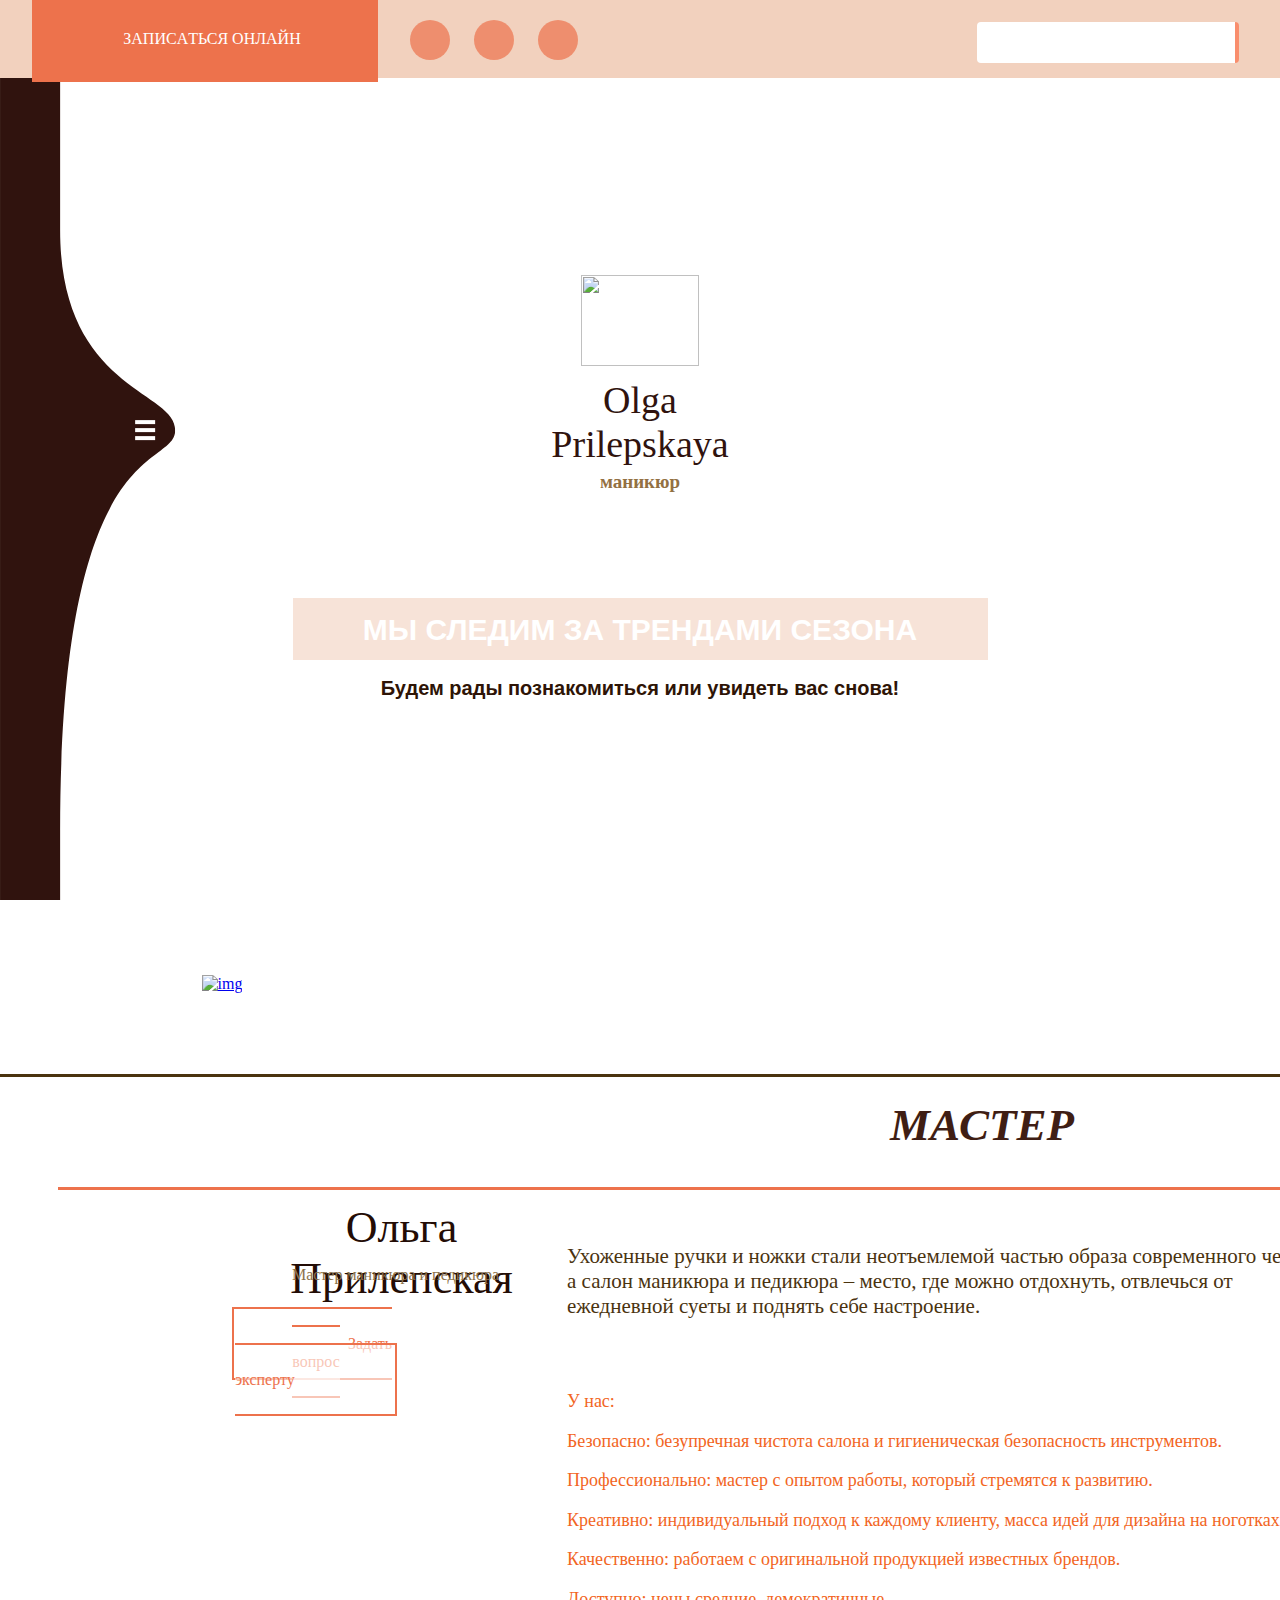
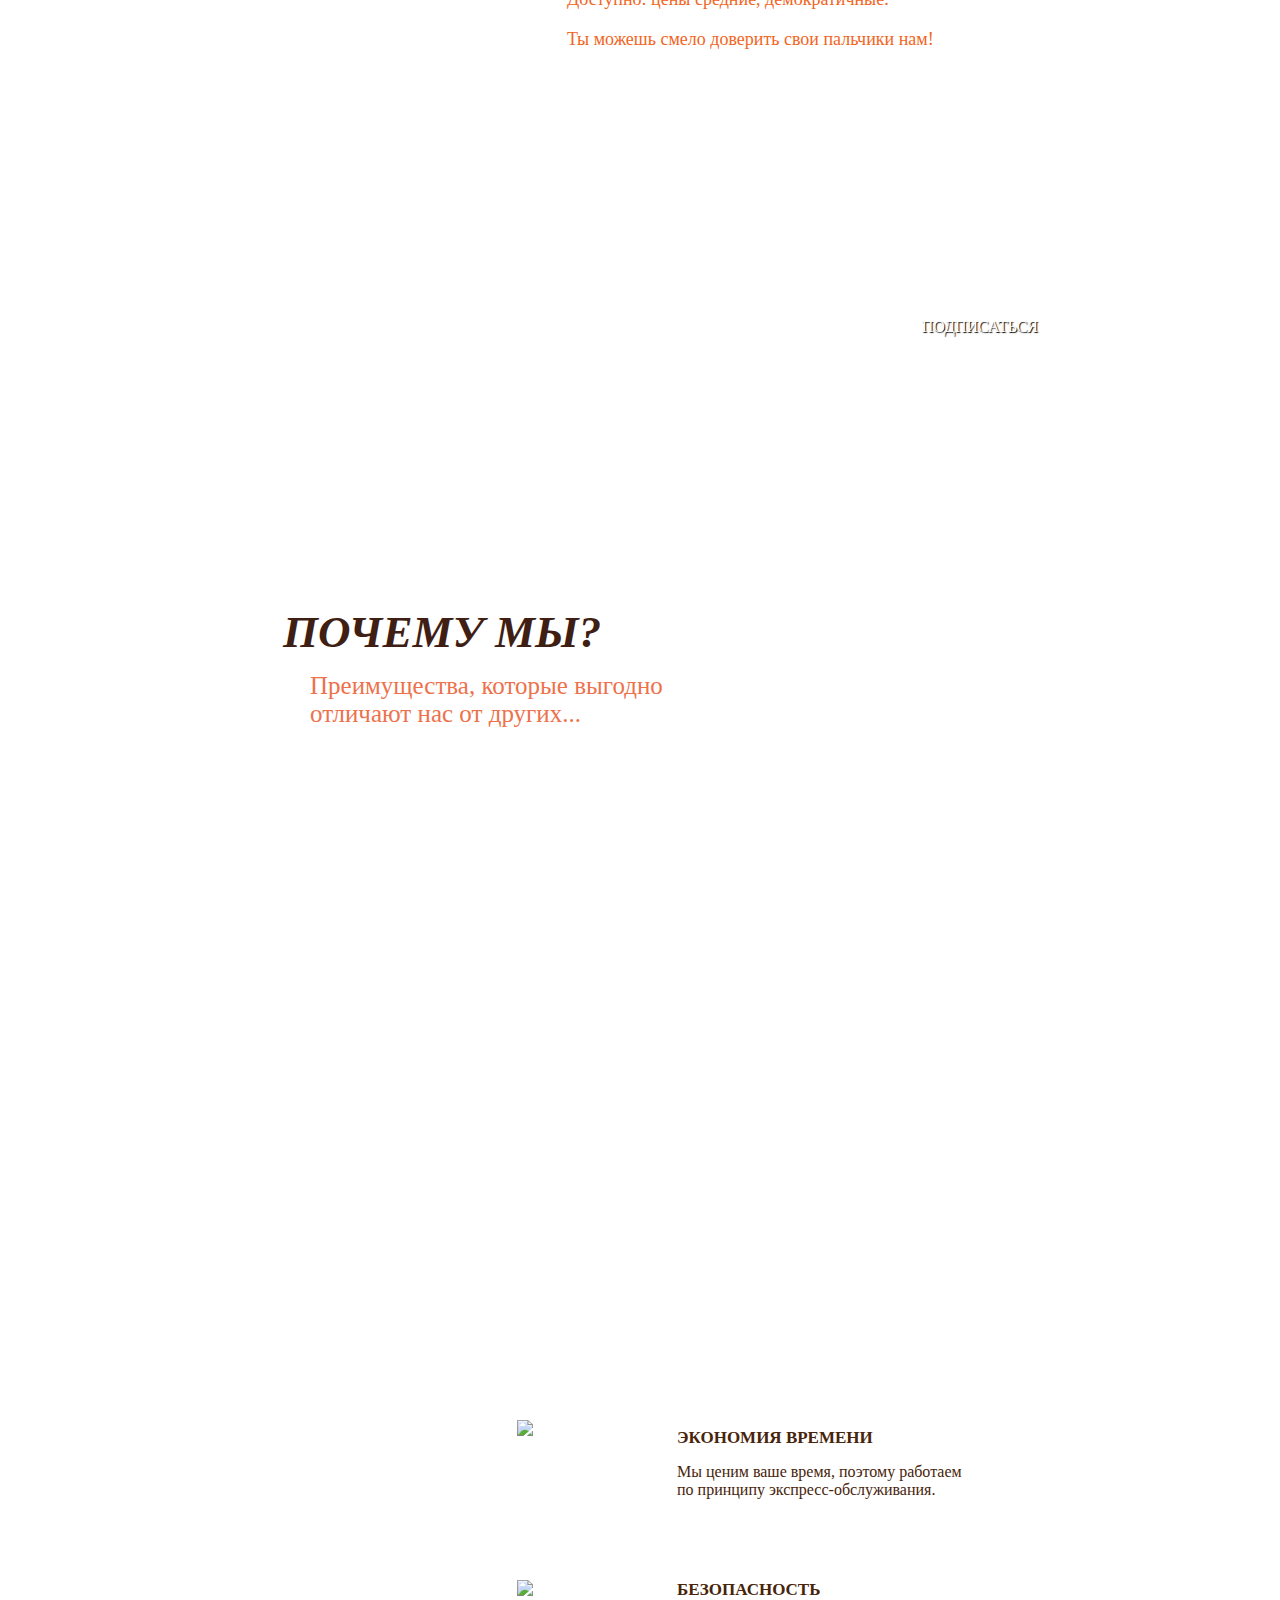
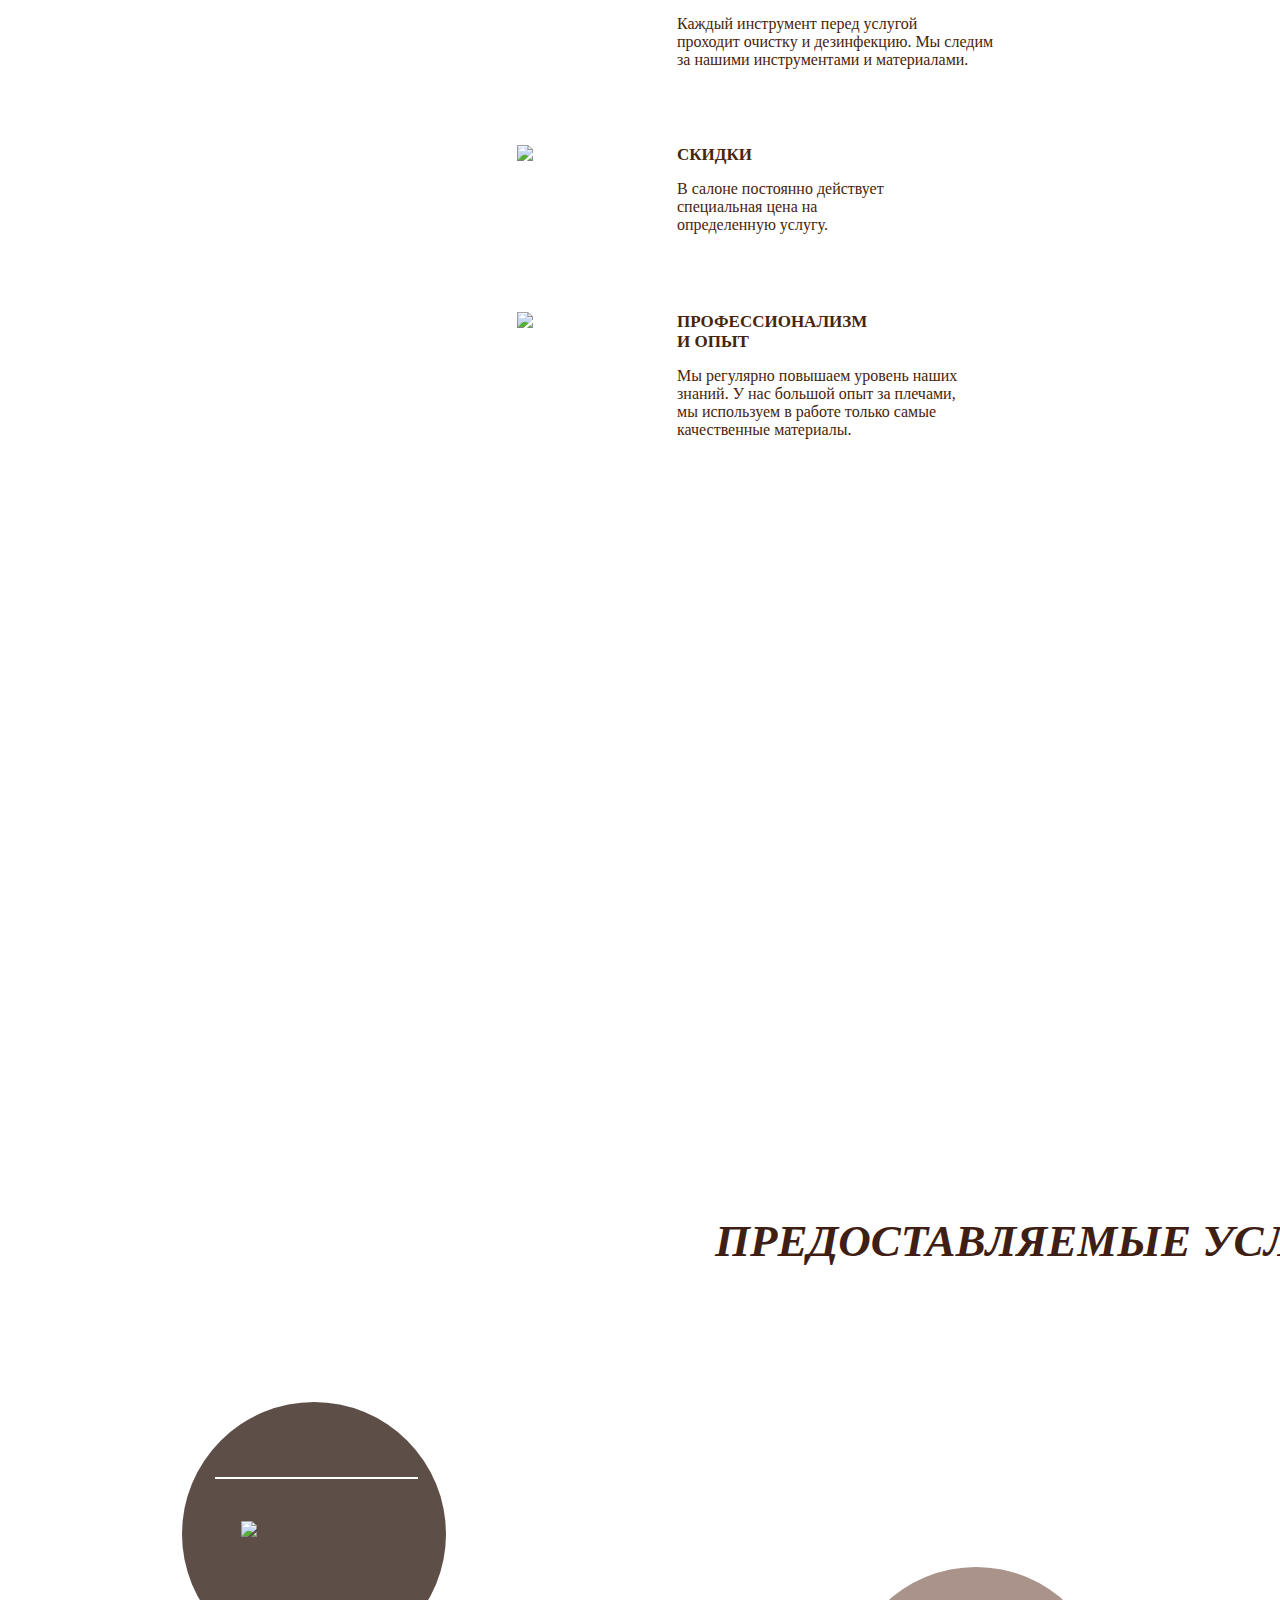
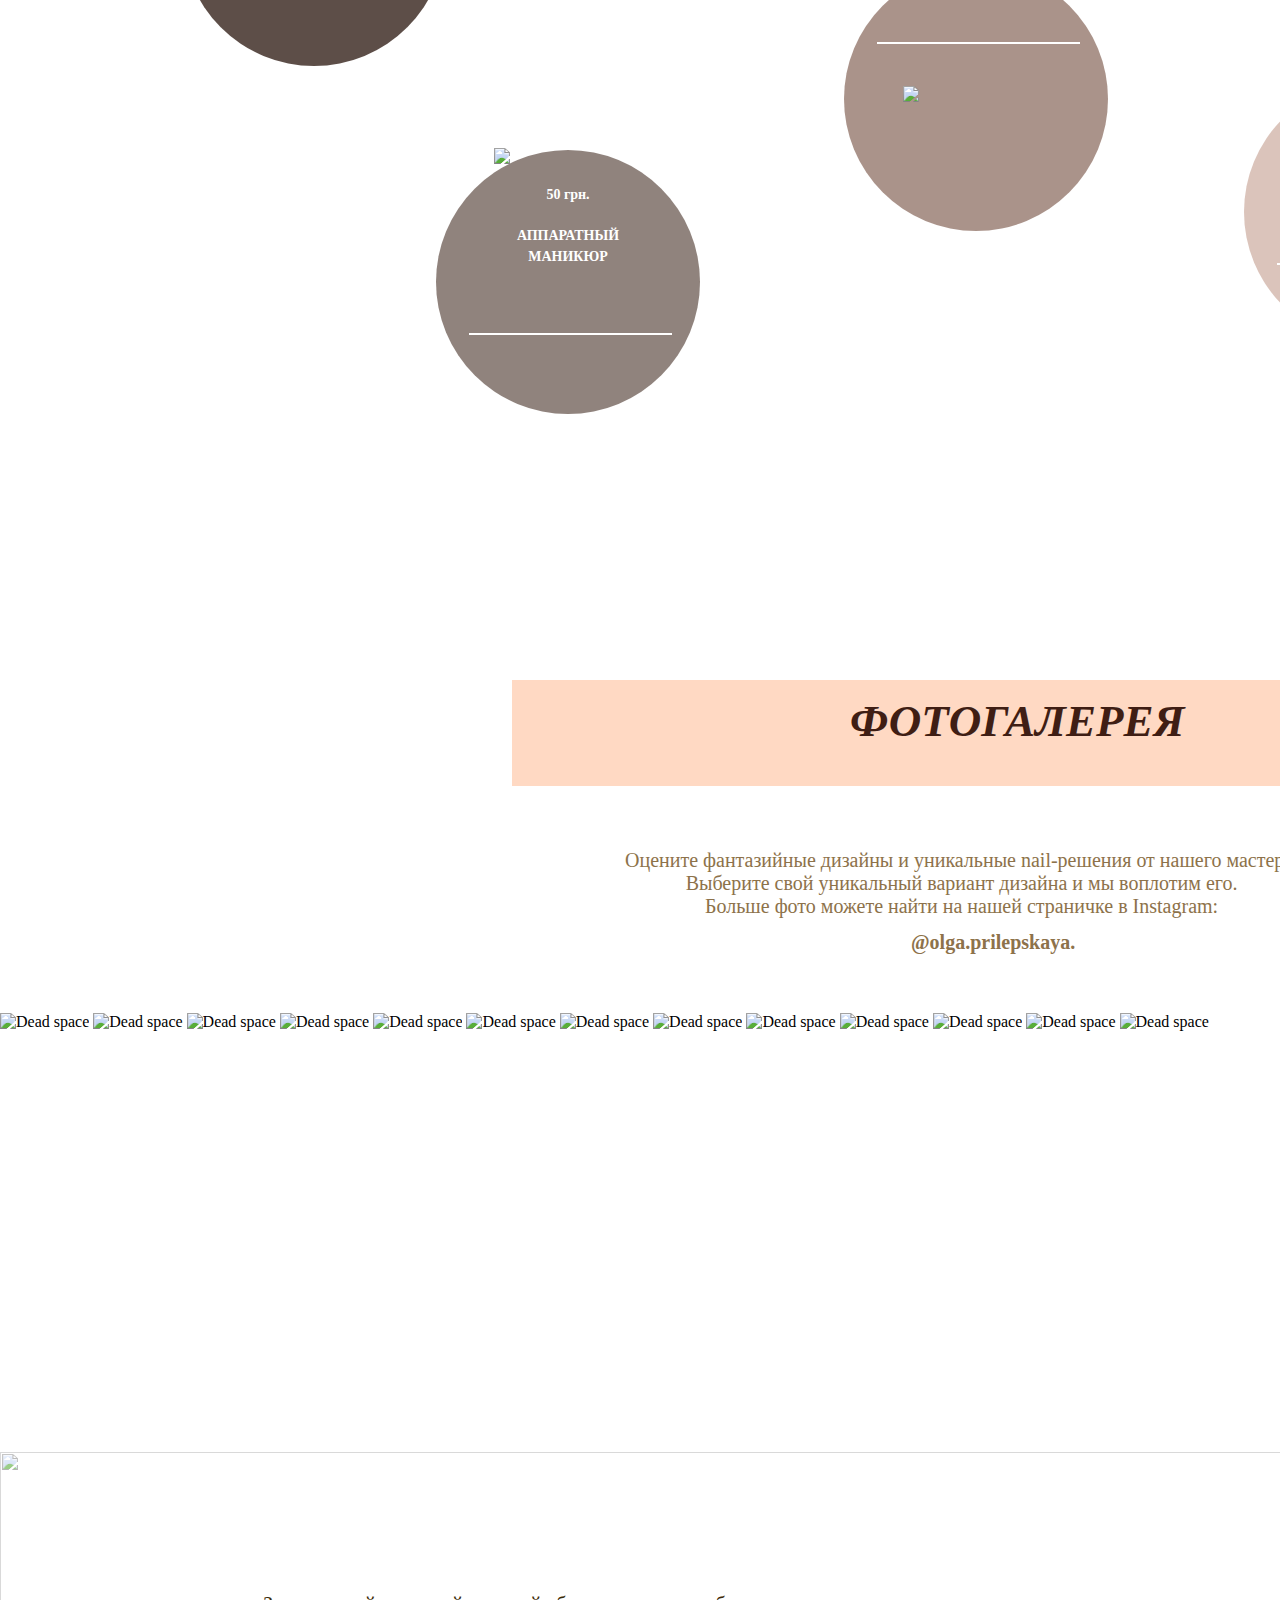
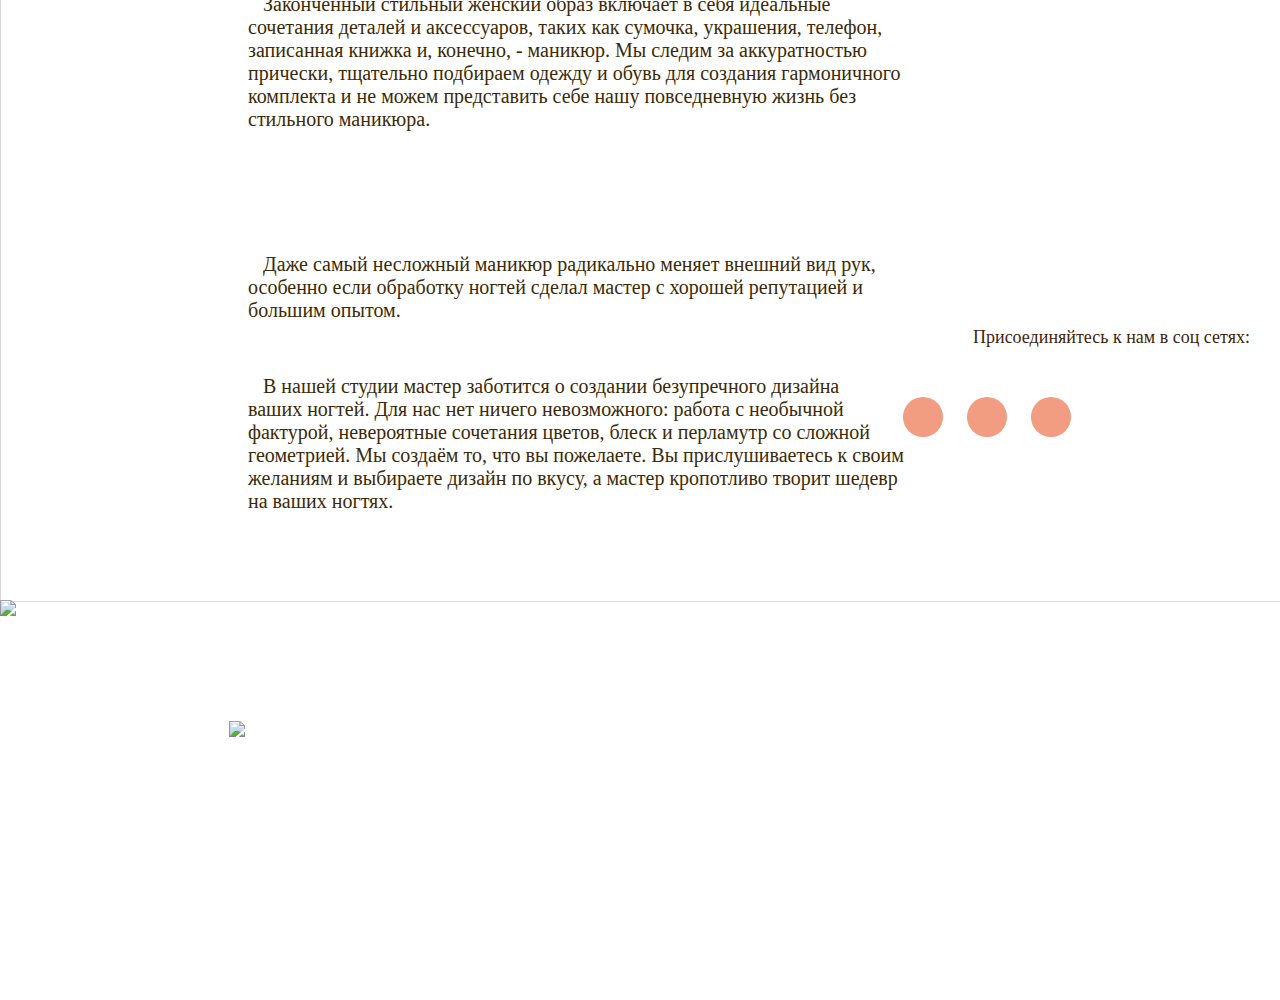
==== index.html @ 19c1c090 "public order form step1" ====
<!DOCTYPE html>
<html lang="en">
    <head>
        <meta charset="utf-8">
            <title>
                Document
            </title>
            <link href="css/bootstrap.css" rel="stylesheet" type="text/css">
                <!-- <link href="style.css" rel="stylesheet"> -->
                <link href="http://allfont.ru/allfont.css?fonts=lucida-sans-unicode" rel="stylesheet" type="text/css"/>
                <link href="css/normalize.css" rel="stylesheet">
                    <link href="css/style.css" rel="stylesheet">
                        <link href="css/font-awesome.min.css" rel="stylesheet">
                            <link href="css/ihover.css" rel="stylesheet">
                                <meta content="text/html; charset=utf-8" http-equiv="Content-Type"/>
                                <title>
                                    jQuery ïëàãèí ãîðèçîíòàëüíîé ïðîêðóòêè êîíòåíòà | pcvector.net
                                </title>
                                <link href="/favicon.ico" rel="shortcut icon"/>
                                <!-- the CSS for Smooth Div Scroll -->
                                <link href="css/smoothDivScroll.css" rel="Stylesheet" type="text/css"/>
                                <style type="text/css">
                                    #makeMeScrollable
		{
			width:100%;
			height:300px;
			position: relative;
			margin:0 auto;
			top:461px;
		}
		
		/* Replace the last selector for the type of element you have in
		   your scroller. If you have div's use #makeMeScrollable div.scrollableArea div,
		   if you have links use #makeMeScrollable div.scrollableArea a and so on. */
		#makeMeScrollable div.scrollableArea img
		{
			position: relative;
			float: left;
			margin: 0;
			padding: 0;
			/* If you don't want the images in the scroller to be selectable, try the following
			   block of code. It's just a nice feature that prevent the images from
			   accidentally becoming selected/inverted when the user interacts with the scroller. */
			-webkit-user-select: none;
			-khtml-user-select: none;
			-moz-user-select: none;
			-o-user-select: none;
			user-select: none;
		}
                                </style>
                                <style>
                                    .more ul {
		list-style:none;
		font-family: Arial,sans-serif;
		font-size: 13px;
		font-weight: bold;
		height: 30px;
		margin: 0 0 30px;
		padding: 20px 0 10px 20px;
		text-transform: uppercase;
		width: 90%;
	}
	.more ul li {
		float: left;
		margin: 5px 3px;
	}
	.more ul li.selected a, .more ul li.selected a:hover {
		background: none repeat scroll 0 0 #c2c2c2;
		border-radius: 5px 5px 5px 5px;
		color: #444;
		text-shadow: none;
	}
	.more ul li a {
		color: #bebebe;
		padding: 3px 6px;
		text-shadow: 1px 1px 1px #000;
		text-decoration:none;
	}
	.more ul li a:hover {
		color: #fff;
	}
                                </style>
                            </link>
                        </link>
                    </link>
                </link>
            </link>
        </meta>
    </head>
</html>
<body>
    <div id="menu">
        <div class="hamburger">
            <div class="line">
            </div>
            <div class="line">
            </div>
            <div class="line">
            </div>
        </div>
        <div class="menu-inner">
            <p>
                НАВИГАЦИЯ ПО САЙТУ
            </p>
            <ul>
                <li>
                    <i aria-hidden="true" class="fa fa-home" style="color:#ffffff">
                    </i>
                    <a href="index.html#verh">
                        ГЛАВНАЯ СТРАНИЦА
                    </a>
                </li>
                <li>
                    <i aria-hidden="true" class="fa fa-user-o" style="color:#ffffff">
                    </i>
                    <a href="index.html#master">
                        МАСТЕР
                    </a>
                </li>
                <li>
                    <i aria-hidden="true" class="fa fa-balance-scale" style="color:#ffffff">
                    </i>
                    <a href="index.html#why">
                        ПОЧЕМУ МЫ?
                    </a>
                </li>
                <li>
                    <i aria-hidden="true" class="fa fa-hand-paper-o" style="color:#ffffff">
                    </i>
                    <a href="index.html#yy">
                        ПРЕДОСТАВЛЯЕМЫЕ УСЛУГИ
                    </a>
                </li>
                <li>
                    <i aria-hidden="true" class="fa fa-cogs" style="color:#ffffff">
                    </i>
                    <a href="mater.html">
                        МАТЕРИАЛЫ И ОБОРУДОВАНИЕ
                    </a>
                </li>
                <li>
                    <i aria-hidden="true" class="fa fa-picture-o" style="color:#ffffff">
                    </i>
                    <a href="index.html#gl">
                        ФОТОГАЛЕРЕЯ
                    </a>
                </li>
                <li>
                    <i aria-hidden="true" class="fa fa-comments-o" style="color:#ffffff">
                    </i>
                    <a href="ot.html">
                        ОТЗЫВЫ
                    </a>
                </li>
                <li>
                    <i aria-hidden="true" class="fa fa-phone" style="color:#ffffff">
                    </i>
                    <a href="contact.html">
                        КОНТАКТЫ
                    </a>
                </li>
            </ul>
        </div>
        <svg id="blob" version="1.1" xmlns="http://www.w3.org/2000/svg" xmlns:xlink="http://www.w3.org/1999/xlink">
            <path d="M60,500H0V0h60c0,0,20,172,20,250S60,900,60,500z" id="blob-path">
            </path>
        </svg>
    </div>
    <section>
        <div class="container2">
            <div class="shapka">
                <a class="knopka" href="#">
                    <i aria-hidden="true" class="fa fa-clock-o">
                    </i>
                    ЗАПИСAТЬСЯ ОНЛАЙН
                </a>
                <div class="icons">
                    <a href="https://www.facebook.com/profile.php?id=100017482811766">
                        <i aria-hidden="true" class="fa fa-facebook">
                        </i>
                    </a>
                    <a href="https://www.instagram.com/olga.prilepskaya/">
                        <i aria-hidden="true" class="fa fa-instagram">
                        </i>
                    </a>
                    <a href="https://vk.com/voronaolga28">
                        <i aria-hidden="true" class="fa fa-vk">
                        </i>
                    </a>
                </div>
                <form>
                    <input class="poisk" name="" placeholder=". . ." type="text">
                        <input class="poisk2" name="" type="submit" value="">
                        </input>
                    </input>
                </form>
                <div class="zo">
                    <img alt="" class="closek" src="img/knopka_close.png">
                        <form id="create-order">
                            <h1>
                                Записаться онлайн
                            </h1>
                            <h3>
                                Желаемая дата*
                            </h3>
                            <div style=" position: absolute;top: 120px; right:549px;">
                                <input id="calendar" name="calendar" type="date" value="2012-06-01"/>
                            </div>
                            <h3 style="margin-top: 165px;">
                                Мастер:
                            </h3>
                            <div id="manicurists-select" style=" position: absolute;top: 190px; right:549px;">
                                <select aria-invalid="false" class="wpcf7-form-control wpcf7-select contact-menu" disabled="" id="id-contact-menu-361" name="menu-361">
                                    <option disabled="" selected="" value="">
                                        Выбор мастера
                                    </option>
                                </select>
                            </div>
                            <h3 style="margin-top: 235px;">
                                Желаемое время*
                            </h3>
                            <div style="position: absolute;top: 260px; right:549px;">
                                <span class="wpcf7-form-control-wrap menu-361">
                                    <select id="time-select" aria-invalid="false" class="wpcf7-form-control wpcf7-select contact-menu" disabled="" id="id-contact-menu-361" name="menu-361">
                                        <option disabled="" selected="" value="">
                                            Выбор времени
                                        </option>
                                    </select>
                                </span>
                            </div>
                            <div class="blocks4">
                                <div class="blocks1">
                                    <input id="user-name" name="user-name" placeholder="Ваше имя" type="text">
                                    </input>
                                    <input id="user-phone" name="user-phone" placeholder="Ваш номер телефона" type="text">
                                    </input>
                                </div>
                            </div>
                            <div class="blocks5">
                                <textarea name="comment" placeholder="Ваш комментарий" rows="3">
                                </textarea>
                            </div>
                            <input name="action" type="hidden" value="create-order"/>
                            <div class="kn4">
                                <button disabled class="btn" type="submit">
                                    Отправить
                                </button>
                            </div>
                        </form>
                    </img>
                </div>
            </div>
            <div class="fon" id="verh">
                <div class="logo">
                    <a>
                        <div class="logo_one">
                            <img height="91" src="img/logo_one.png" width="118">
                                <p>
                                    Оlga Prilepskaya
                                </p>
                                <h3>
                                    маникюр
                                </h3>
                            </img>
                        </div>
                    </a>
                    <div class="logo_block">
                        <p>
                            МЫ СЛЕДИМ ЗА ТРЕНДАМИ СЕЗОНА
                        </p>
                    </div>
                    <div class="logo_block2">
                        <p>
                            Будем рады познакомиться или увидеть вас снова!
                        </p>
                    </div>
                </div>
            </div>
        </div>
    </section>
    <section>
        <!-- ________________________________________________________________________ -->
        <div class="master" id="master">
            <!-- normal -->
            <div class="polosa1">
            </div>
            <a class="master2" href="">
                <p>
                    МАСТЕР
                </p>
            </a>
            <div class="polosa2">
            </div>
            <div class="block-container">
                <div class="block-circle">
                    <div class="ih-item circle effect1">
                        <a href="#">
                            <div class="spinner">
                            </div>
                            <div class="img">
                                <img alt="img" src="img/img.jpg">
                                </img>
                            </div>
                        </a>
                    </div>
                    <div class="olga">
                        <p>
                            Ольга Прилепская
                        </p>
                    </div>
                    <div class="olga2">
                        <p>
                            Мастер маникюра и педикюра
                        </p>
                    </div>
                    <div class="m">
                        <a class="button" href="#">
                            <i aria-hidden="true" class="fa fa-comments-o">
                            </i>
                            Задать вопрос эксперту
                        </a>
                    </div>
                    <div class="m2">
                        <img alt="" class="m22" src="img/knopka_close.png">
                            <form>
                                <h3>
                                    Задать вопрос эксперту
                                </h3>
                                <div class="blocks">
                                    <input placeholder="Ваше имя" type="text">
                                        <div class="blocks2">
                                            <input placeholder="Ваш e-mail" type="text">
                                            </input>
                                        </div>
                                    </input>
                                </div>
                                <div class="text13">
                                    <p>
                                        В этом поле вы можете описать вашу проблему,
                                        <br>
                                            а так же прикрепить фото, если имеется.
                                        </br>
                                    </p>
                                    <a href="#">
                                        <img src="img/fotof.png"/>
                                    </a>
                                </div>
                                <div class="blocks3">
                                    <textarea placeholder="Ваша проблема" rows="3">
                                    </textarea>
                                </div>
                                <div class="kn">
                                    <button class="btn" type="submit">
                                        Отправить
                                    </button>
                                </div>
                            </form>
                        </img>
                    </div>
                </div>
                <div class="block-text">
                    <div class="t1">
                        <p>
                            Ухоженные ручки и ножки стали неотъемлемой частью образа современного человека,
                            <br>
                                а салон маникюра и педикюра – место, где можно отдохнуть, отвлечься от
                                <br>
                                    ежедневной суеты и поднять себе настроение.
                                </br>
                            </br>
                        </p>
                    </div>
                    <div class="t2">
                        <p>
                            У нас:
                            <br>
                                Безопасно: безупречная чистота салона и гигиеническая безопасность инструментов.
                                <br>
                                    Профессионально: мастер с опытом работы, который стремятся к развитию.
                                    <br>
                                        Креативно: индивидуальный подход к каждому клиенту, масса идей для дизайна на ноготках.
                                        <br>
                                            Качественно: работаем с оригинальной продукцией известных брендов.
                                            <br>
                                                Доступно: цены средние, демократичные.
                                                <br>
                                                    Ты можешь смело доверить свои пальчики нам!
                                                </br>
                                            </br>
                                        </br>
                                    </br>
                                </br>
                            </br>
                        </p>
                    </div>
                </div>
            </div>
        </div>
        <!-- ________________________________________________________________________ -->
    </section>
</body>
<div class="obnova">
    <li>
        <p href="">
            ПОДПИШИТЕСЬ НА НАШИ НОВОСТИ
            <br>
                И ВЫГОДНЫЕ ПРЕДЛОЖЕНИЯ
            </br>
        </p>
    </li>
    <div class="o">
        <a class="button" href="#">
            ПОДПИСАТЬСЯ
        </a>
    </div>
    <div class="e-maile">
        <input name="test" placeholder="Введите ваш e-mail" required="" type="email">
        </input>
    </div>
</div>
<!-- ________________________________________________________________________ -->
<div class="why" id="why">
    <div class="why1">
        <li>
            <a href="">
                ПОЧЕМУ МЫ?
            </a>
        </li>
        <!-- <div class="pluse">
	            <h4>Мы ценим ваше время, поэтому<br> работаем по принципу <br>экспресс-обслуживания.</h4>
</div> -->
        <p href="">
            Преимущества, которые выгодно
            <br>
                отличают нас от других...
            </br>
        </p>
        <video autoplay="autoplay" height="480" loop="loop" muted="" preload="auto" src="video/m6 (online-video-cutter.com).mp4" width="490">
        </video>
    </div>
    <div class="why2">
        <div class="w1">
            <img src="img/icon1.png">
                <li>
                    ЭКОНОМИЯ ВРЕМЕНИ
                </li>
                <p>
                    Мы ценим ваше время, поэтому работаем
                    <br>
                        по принципу экспресс-обслуживания.
                    </br>
                </p>
            </img>
        </div>
        <div class="w2">
            <img src="img/icon2.png">
                <li>
                    БЕЗОПАСНОСТЬ
                </li>
                <p>
                    Каждый инструмент перед услугой
                    <br>
                        проходит очистку и дезинфекцию. Мы следим
                        <br>
                            за нашими инструментами и материалами.
                        </br>
                    </br>
                </p>
            </img>
        </div>
        <div class="w3">
            <img src="img/icon3.png">
                <li>
                    СКИДКИ
                </li>
                <p>
                    В салоне постоянно действует
                    <br>
                        специальная цена на
                        <br>
                            определенную услугу.
                        </br>
                    </br>
                </p>
            </img>
        </div>
        <div class="w4">
            <img src="img/icon4.png">
                <li>
                    ПРОФЕССИОНАЛИЗМ
                    <br>
                        И ОПЫТ
                    </br>
                </li>
                <p>
                    Мы регулярно повышаем уровень наших
                    <br>
                        знаний. У нас большой опыт за плечами,
                        <br>
                            мы используем в работе только самые
                            <br>
                                качественные материалы.
                            </br>
                        </br>
                    </br>
                </p>
            </img>
        </div>
    </div>
</div>
<div class="reclama">
    <video autoplay="" height="480" loop="" muted="" src="video/Bezymyanny-3.mp4" width="1920">
    </video>
</div>
<div class="yslygi" id="yy">
    <div class="text-info">
        <li>
            <a href="">
                ПРЕДОСТАВЛЯЕМЫЕ УСЛУГИ
            </a>
        </li>
        <style>
            li {
    list-style-type: none; /* Убираем маркеры */
   }
        </style>
        <p>
            В общем, спектр оказываемых нами услуг очень велик, начиная от простой
            <br>
                услуги – маникюр, заканчивая наращиванием ногтей
                <br>
                    различной сложности.
                </br>
            </br>
        </p>
    </div>
    <div class="yslygi1">
        <video autoplay="autoplay" height="1121" loop="loop" preload="auto" width="1920">
            <source src="video/shariki.mp4" type="">
            </source>
        </video>
    </div>
    <div class="sharikkki">
        <div class="sh1">
            <img src="img/00.png">
                <h3>
                    НАРАЩИВАНИЕ
                    <br>
                        НОГТЕЙ
                        <br/>
                    </br>
                </h3>
                <h1>
                    250 грн.
                </h1>
                <div class="poloska1">
                </div>
            </img>
        </div>
        <div class="sh2">
            <img src="img/11.png">
                <h1>
                    50 грн.
                </h1>
                <h3>
                    АППАРАТНЫЙ
                    <br>
                        МАНИКЮР
                        <br/>
                    </br>
                </h3>
                <div class="poloska2">
                </div>
            </img>
        </div>
        <div class="sh3">
            <img src="img/22.png">
                <h3>
                    АППАРАТНЫЙ
                    <br>
                        ПЕДИКЮР
                        <br/>
                    </br>
                </h3>
                <h1>
                    120 грн.
                </h1>
                <div class="poloska1">
                </div>
            </img>
        </div>
        <div class="sh4">
            <img src="img/33.png">
                <h1>
                    80 грн.
                </h1>
                <h3>
                    ПОКРЫТИЕ НОГТЕЙ
                    <br>
                        ГЕЛЬ-ЛАК
                        <br/>
                    </br>
                </h3>
                <div class="poloska2">
                </div>
            </img>
        </div>
        <div class="sh5">
            <img src="img/44.png">
                <h3>
                    ПОКРЫТИЕ
                    <br>
                        ГЕЛЬ-ЛАК
                        <br/>
                    </br>
                </h3>
                <h1>
                    100 грн.
                </h1>
                <div class="poloska1">
                </div>
            </img>
        </div>
    </div>
</div>
<div class="gallery" id="gl">
    <div class="ramka">
        <img alt="" src="img/ramka.png">
        </img>
    </div>
    <div class="block11">
    </div>
    <div class="gl">
        <li>
            <a href="">
                ФОТОГАЛЕРЕЯ
            </a>
        </li>
        <style>
            li {
    list-style-type: none; /* Убираем маркеры */
   }
        </style>
        <div class="gel">
            <p>
                Оцените фантазийные дизайны и уникальные nail-решения от нашего мастера.
                <br>
                    Выберите свой уникальный вариант дизайна и мы воплотим его.
                    <br>
                        Больше фото можете найти на нашей страничке в Instagram:
                        <a href="https://www.instagram.com/olga.prilepskaya/">
                            @olga.prilepskaya.
                        </a>
                    </br>
                </br>
            </p>
        </div>
    </div>
    <div id="makeMeScrollable">
        <img alt="Dead space" id="1" src="images/demo/1.jpg"/>
        <img alt="Dead space" id="2" src="images/demo/2.jpg"/>
        <img alt="Dead space" id="3" src="images/demo/3.jpg"/>
        <img alt="Dead space" id="4" src="images/demo/4.jpg"/>
        <img alt="Dead space" id="5" src="images/demo/5.jpg"/>
        <img alt="Dead space" id="6" src="images/demo/6.jpg"/>
        <img alt="Dead space" id="7" src="images/demo/7.jpg"/>
        <img alt="Dead space" id="8" src="images/demo/8.jpg"/>
        <img alt="Dead space" id="9" src="images/demo/9.jpg"/>
        <img alt="Dead space" id="10" src="images/demo/10.jpg"/>
        <img alt="Dead space" id="11" src="images/demo/11.jpg"/>
        <img alt="Dead space" id="12" src="images/demo/12.jpg"/>
        <img alt="Dead space" id="13" src="images/demo/13.jpg"/>
    </div>
    <!-- LOAD JAVASCRIPT LATE - JUST BEFORE THE BODY TAG 
	     That way the browser will have loaded the images
		 and will know the width of the images. No need to
		 specify the width in the CSS or inline. -->
    <!-- jQuery library - Please load it from Google API's -->
</div>
<div class="pk">
    <img alt="" src="img/pk.png">
        <div class="pk1">
            <p>
                Законченный стильный женский образ включает в себя идеальные
                <br>
                    сочетания деталей и аксессуаров, таких как сумочка, украшения, телефон,
                    <br>
                        записанная книжка и, конечно, - маникюр. Мы следим за аккуратностью
                        <br>
                            прически, тщательно подбираем одежду и обувь для создания гармоничного
                            <br>
                                комплекта и не можем представить себе нашу повседневную жизнь без
                                <br>
                                    стильного маникюра.
                                </br>
                            </br>
                        </br>
                    </br>
                </br>
            </p>
            <p>
                Даже самый несложный маникюр радикально меняет внешний вид рук,
                <br>
                    особенно если обработку ногтей сделал мастер с хорошей репутацией и
                    <br>
                        большим опытом.
                    </br>
                </br>
            </p>
            <p>
                В нашей студии мастер заботится о создании безупречного дизайна
                <br>
                    ваших ногтей. Для нас нет ничего невозможного: работа с необычной
                    <br>
                        фактурой, невероятные сочетания цветов, блеск и перламутр со сложной
                        <br>
                            геометрией. Мы создаём то, что вы пожелаете. Вы прислушиваетесь к своим
                            <br>
                                желаниям и выбираете дизайн по вкусу, а мастер кропотливо творит шедевр
                                <br>
                                    на ваших ногтях.
                                </br>
                            </br>
                        </br>
                    </br>
                </br>
            </p>
        </div>
        <div class="pk2">
            <video autoplay="autoplay" loop="" preload="auto" src="video/MANIKYR.mp4">
            </video>
        </div>
    </img>
</div>
<div class="podval">
    <img src="img/podval.jpg">
        <div class="karta1">
            <a href="https://www.google.com.ua/maps/place/%D0%BF%D1%80%D0%BE%D1%81%D0%BF%D0%B5%D0%BA%D1%82+%D0%91%D1%83%D0%B4%D1%96%D0%B2%D0%B5%D0%BB%D1%8C%D0%BD%D0%B8%D0%BA%D1%96%D0%B2,+82,+%D0%9C%D0%B0%D1%80%D1%96%D1%83%D0%BF%D0%BE%D0%BB%D1%8C,+%D0%94%D0%BE%D0%BD%D0%B5%D1%86%D1%8C%D0%BA%D0%B0+%D0%BE%D0%B1%D0%BB%D0%B0%D1%81%D1%82%D1%8C/@47.0962324,37.5219708,18z/data=!4m5!3m4!1s0x40e6e480150c01c1:0x193f1c05b22b74f0!8m2!3d47.096216!4d37.5217455">
                <img src="img/karta1.png"/>
            </a>
        </div>
        <div class="iconki1">
            <p>
                Присоединяйтесь к нам в соц сетях:
            </p>
            <div class="icons2">
                <a href="https://www.facebook.com/profile.php?id=100017482811766">
                    <i aria-hidden="true" class="fa fa-facebook">
                    </i>
                </a>
                <a href="https://www.instagram.com/olga.prilepskaya/">
                    <i aria-hidden="true" class="fa fa-instagram">
                    </i>
                </a>
                <a href="https://vk.com/voronaolga28">
                    <i aria-hidden="true" class="fa fa-vk">
                    </i>
                </a>
            </div>
            <div class="blocks7">
                <p>
                    Узнавайте первыми новости, акции и скидки:
                </p>
            </div>
            <div>
                <div class="blocks8">
                    <input placeholder="Ваше имя" type="text">
                        <input placeholder="Ваш моб.телефон" type="text">
                            <input placeholder="Ваш e-mail" type="text">
                            </input>
                        </input>
                    </input>
                </div>
            </div>
            <div class="kn5">
                <button class="btn" type="submit">
                    Отправить
                </button>
            </div>
        </div>
    </img>
</div>
<div class="mask">
</div>
<script src="https://ajax.googleapis.com/ajax/libs/jquery/1.8.1/jquery.min.js" type="text/javascript">
</script>
<!-- jQuery UI Widget and Effects Core (custom download)
	     You can make your own at: http://jqueryui.com/download -->
<script src="js/jquery-ui-1.8.23.custom.min.js" type="text/javascript">
</script>
<!-- Latest version (3.0.6) of jQuery Mouse Wheel by Brandon Aaron
	     You will find it here: http://brandonaaron.net/code/mousewheel/demos -->
<script src="js/jquery.mousewheel.min.js" type="text/javascript">
</script>
<!-- jQuery Kinectic (1.5) used for touch scrolling -->
<script src="js/jquery.kinetic.js" type="text/javascript">
</script>
<!-- Smooth Div Scroll 1.3 minified-->
<script src="js/jquery.smoothdivscroll-1.3-min.js" type="text/javascript">
</script>
<!-- If you want to look at the uncompressed version you find it at
	     js/jquery.smoothDivScroll-1.3.js -->
<!-- Plugin initialization -->
<script type="text/javascript">
    // Initialize the plugin with no custom options
		$(document).ready(function () {
			// None of the options are set
			$("div#makeMeScrollable").smoothDivScroll({
				mousewheelScrolling: "allDirections",
				manualContinuousScrolling: true,
				autoScrollingMode: "onStart"
			});
		});
</script>
<script>
    $(window).load(function(){
	var height = window.innerHeight,
  x= 0, y= height/2,
	curveX = 10,
	curveY = 0,
	targetX = 0,
	xitteration = 0,
	yitteration = 0,
	menuExpanded = false;
	
	blob = $('#blob'),
	blobPath = $('#blob-path'),

	hamburger = $('.hamburger');

	$(this).on('mousemove', function(e){
		x = e.pageX;
		
		//y = e.pageY;
	});

	$('.hamburger, .menu-inner').on('mouseenter', function(){
		$(this).parent().addClass('expanded');
		menuExpanded = true;
	});

	$('.menu-inner').on('mouseleave', function(){
		menuExpanded = false;
		$(this).parent().removeClass('expanded');
	});

	function easeOutExpo(currentIteration, startValue, changeInValue, totalIterations) {
		return changeInValue * (-Math.pow(2, -10 * currentIteration / totalIterations) + 1) + startValue;
	}

	var hoverZone = 150;
	var expandAmount = 20;
	
	function svgCurve() {
		if ((curveX > x-1) && (curveX < x+1)) {
			xitteration = 0;
		} else {
			if (menuExpanded) {
				targetX = 0;
			} else {
				xitteration = 0;
				if (x > hoverZone) {
					targetX = 0;
				} else {
					targetX = -(((60+expandAmount)/100)*(x-hoverZone));
				}			
			}
			xitteration++;
		}

		if ((curveY > y-1) && (curveY < y+1)) {
			yitteration = 0;
		} else {
			yitteration = 0;
			yitteration++;	
		}

		curveX = easeOutExpo(xitteration, curveX, targetX-curveX, 100);
		curveY = easeOutExpo(yitteration, curveY, y-curveY, 100);

		var anchorDistance = 200;
		var curviness = anchorDistance - 40;

		var newCurve2 = "M60,"+height+"H0V0h60v"+(curveY-anchorDistance)+"c0,"+curviness+","+curveX+","+curviness+","+curveX+","+anchorDistance+"S60,"+(curveY)+",60,"+(curveY+(anchorDistance*2))+"V"+height+"z";

		blobPath.attr('d', newCurve2);

		blob.width(curveX+60);

		hamburger.css('transform', 'translate('+curveX+'px, '+curveY+'px)');
    
    $('h2').css('transform', 'translateY('+curveY+'px)');
		window.requestAnimationFrame(svgCurve);
	}

	window.requestAnimationFrame(svgCurve);
	
});
</script>
<script>
    $(".knopka").click(function(e){
		e.preventDefault();
		$(".zo,.mask").fadeIn();
	});
	$(".closek,.mask").click(function(){
		$(".zo,.mask").fadeOut();
	});
</script>
<script>
    $(".m").click(function(e){
		e.preventDefault();
		$(".m2,.mask").fadeIn();
	});
	$(".m22,.mask").click(function(){
		$(".m2,.mask").fadeOut();
	});
</script>
<script src="js/hogan-3.0.2.min.js" type="text/javascript">
</script>
<script src="js/custom/ajax.js" type="text/javascript">
</script>
---- css/style.css ----
@font-face {
	font-family: 'Conv_MISTRAL';
	src: url('../fonts/MISTRAL.eot');
	src: local('☺'), url('../fonts/MISTRAL.woff') format('woff'), url('../fonts/MISTRAL.ttf') format('truetype'), url('../fonts/MISTRAL.svg') format('svg');
	font-weight: normal;
	font-style: normal;
}
@font-face {
	font-family: 'Conv_MyriadProRegular';
	src: url('../fonts/MyriadProRegular.eot');
	src: local('☺'), url('../fonts/MyriadProRegular.woff') format('woff'), url('../fonts/MyriadProRegular.ttf') format('truetype'), url('../fonts/MyriadProRegular.svg') format('svg');
	font-weight: normal;
	font-style: normal;
}
@font-face {
	font-family: 'Conv_SegoePrintRegular';
	src: url('../fonts/SegoePrintRegular.eot');
	src: local('☺'), url('../fonts/SegoePrintRegular.woff') format('woff'), url('../fonts/SegoePrintRegular.ttf') format('truetype'), url('../fonts/SegoePrintRegular.svg') format('svg');
	font-weight: normal;
	font-style: normal;
}

*{
	padding: 0;
	margin:0;
}
.mask { 
width:100%; 
height:100%; 
position:fixed; 
background:rgba(0,0,0,0.6); 
z-index:10; 
top:50%; 
left:50%; 
transform:translate(-50%,-50%); 
display: none;
}
.logo a{
	text-decoration: none;
}
.container2{
	max-width: 1920px;
	min-height:805px;
	margin: 0 auto;
}
.shapka{
	min-height:78px;
	max-width: 1920px;
	background: #f2d1be;
	margin: 0 auto;
	position: fixed;
	z-index:1001;
	width: 100%;
}
.knopka{
	height:82px;
	width: 346px;
	background: #ed724c;
	margin-left: 32px;
	text-align: center;
	line-height: 78px;
	color: white;
	margin-left: 32px;
	float: left;
	position: absolute;
	    text-decoration: none;
}
.knopka a{
	font-family: 'Lucida Sans Unicode', arial;
	text-decoration: none;
	color: white;
}
.zo img{
	float: right;
	padding: 20px;
}
.icons{
	margin-left: 30px;
	float: left;
	margin-left: 400px;
}
.icons a{
	display:inline-block;
	width: 40px;
	height: 40px;
	border-radius:50%;
	background: #ed724c;
	color:#fff;
	font-size: 18px;
	line-height: 40px;
	margin:20px 10px 0;
	text-align: center;
	margin-left: 10px;
	opacity: 0.7;
}
.icons a:nth-child(1):hover {
	background: #3b5998;
	opacity: 1;
}
.icons a:nth-child(3):hover {
	background:  #45688E;
	opacity: 1;
}
.icons a:nth-child(2):hover {
	opacity: 1;
	 background: #f09433; 
background: -moz-linear-gradient(45deg, #f09433 0%, #e6683c 25%, #dc2743 50%, #cc2366 75%, #bc1888 100%); 
background: -webkit-linear-gradient(45deg, #f09433 0%,#e6683c 25%,#dc2743 50%,#cc2366 75%,#bc1888 100%); 
background: linear-gradient(45deg, #f09433 0%,#e6683c 25%,#dc2743 50%,#cc2366 75%,#bc1888 100%); 
filter: progid:DXImageTransform.Microsoft.gradient( startColorstr='#f09433', endColorstr='#bc1888',GradientType=1 );
}
.poisk{
	border:none; 
	width: 239px;
	height: 33px;
	background: #ffffff;
border-right: 4px solid #f98e6d;
outline: none;
padding-left: 15px;
font-weight:bold;
}
.poisk2{
	width: 20px;
	height: 20px;
	background:url(../img/poisk.png) no-repeat;
cursor: pointer;
border: none;
position: absolute;
top:8px;
right:13px;
outline: none;
}
.shapka form{
	margin-top: 22px;
margin-right: 64px;
float: right;
width: 239px;
height: 33px;
position: relative;
}

.fon{
	min-height:897px;
	max-width: 1920px;
background:url(../img/fon.jpg)	center top/cover no-repeat;
margin: 0 auto;
position: relative;
top: 78px;
}
.logo{
display: flex;
justify-content:center;
flex-direction: column;
align-items: center;
}
.logo_one{
	 text-decoration: none;
	width: 260px;
	height: 260px;
    margin: 150px;
	background: url(../img/logo.png) center top/cover no-repeat;
	text-align: center;
	cursor: pointer;
}
.logo_one img{
	margin-top: 18%;
}
.logo_one p{
	 text-decoration: none;
	font-family: 'Conv_MISTRAL';
	font-size: 38px;
	color: #30130e;
	padding-top: 3%;
}
.logo_one a{
	    text-decoration: none;
}
.logo_one h3{
	font-family: 'Conv_MyriadProRegular';
	color: #937042;
	font-size: 19px;
	margin-top: 2%;
}
 .logo_block{
 	background: rgba(242, 209, 190, 0.6);
	width: 695px;
	height: 62px;
	margin-top: -40px;
 }
 .logo_block p{
font-family: 'Lucida Sans Unicode', arial;
font-size: 30px;
font-weight:bold;
color: #ffffff;
padding: 15px;
text-align: center;
 }
 .logo_block2{
	background: rgba(255, 255, 255, 0.8);
    width: 791px;
	height: 45px;
	margin-top: 7px;
 }
 .logo_block2 p{
font-family: 'Lucida Sans Unicode', arial;
font-size: 20px;
font-weight:bold;
color: #2e1406;
padding: 10px;
text-align: center;
 }.master{
	min-height:815px;
	max-width: 1920px;
	background:url(../img/master_fon.png);
	margin: 0 auto;
	margin-top: 78px;
	position: relative;
}






#menu {
			height: 100%;
			position: fixed;
			background-color: rgba(38, 11, 4, 0.8);
			width: 300px;
			transition: 1000ms all cubic-bezier(0.19, 1, 0.22, 1);
			transform: translateX(-100%);
			left: 60px;
			z-index:1000;
		}

		#menu.expanded {
			transform: translateX(0%);
			left: 0px;
		}

		.menu-inner {
			width: 100%;
			height: 100%;
			position: relative;
			padding-top: 150px;
			font-family: 'Lucida Sans Unicode', arial;
		}

		#blob {
			top: 0;
			z-index: -1;
			right: 60px;
			transform: translateX(100%);
			height: 100%;
			position: absolute;
		}

		#blob-path {
			height: 120%;
			fill: rgba(48, 19, 14, 1);;

		}

		.hamburger {
			right: 20px;
			position: absolute;
			width: 20px;
			height: 20px;
			margin-top: -10px;	
		}

		.hamburger .line {
			width: 100%;
			height: 4px;
			background-color: #fff;
			position: absolute;
		}

		.hamburger .line:nth-child(2) {
			top: 50%;
			margin-top: -2px;
		}

		.hamburger .line:nth-child(3) {
			bottom: 0;
		}

		.menu-inner li {
			height: 30px;
			padding-left: 18px;
			margin-top: 15px;
		}
		.menu-inner li a {
			color:#fff;
			font-size: 11px;
			text-decoration: none;
		}
		.menu-inner p{
			padding-left:20px;
			color:#fff;
			font-size: 14px;
			text-decoration: none;
		}
        .fa{
        	padding: 7px;
        }
.obnova{
	max-width: 1920px;
	min-height:236px;
	background: url(../img/obnova.jpg) center top/cover no-repeat;
	margin: 0 auto;
position: relative;
}
.obnova li p {
	height: 70px;
	width: 50px;
text-decoration: none;
padding-top: 40px;
padding-left: 850px;
font-family: 'Conv_MyriadProRegular';
color:#fff;
font-size: 26px;
width: 70%;
}
.obnova a{
	text-decoration: none;
	margin-top: -10px;
}
.o a.button {
	float: right;
	color: #fff; /* Цвет текста ссылки */
	text-decoration: none; /* Убираем подчеркивание ссылки */
	text-shadow: 1px 1px 1px #000; /* добавляем тень для текста */
	background: rgba(42, 5, 6, 0); /* Цвет фона кнопки по умолчанию */
	border: 2px solid #ffffff; /* Обводка кнопки */
	padding: 26px 100px; /* Внутреннии отступы кнопки */
height: 10%;
margin-right: 140px;
}
.e-maile{
	padding-top: 20px;
 padding-left: 850px;
}
.e-maile input{
 background: none;
 border:none;
 outline: none;
 border-bottom: 2px solid;
 color: #ffffff;
 margin-top: 40px;
}
.why{
	max-width: 1920px;
	min-height:900px;
	background: url(../img/why2.png) center top/cover no-repeat;
	margin: 0 auto;
	position: relative;
}
.why1{
	width: 700px;
	height: 700px;
	float: left;
	margin-top: 174px;
}
.block-container {
	text-align: center;

}
.block-circle {
	display: inline-block;
	width: 30%;
}
.block-text {
	display: inline-block;
	width: 65%;
	vertical-align: top;
	margin-top: 269px;
}
.why2{
	float:left;
	width: 563px;
	height: 742px;
	float: right;
	margin-top: 110px;
	margin-right: 200px;
	/*position: absolute; 
    top: -50px; 
    right: 15px; */
}
.why p{
	color: #ed724c;
	font-family: 'Conv_MyriadProRegular';
	font-size: 25px;
	padding-top: 14px;
	padding-left: 310px;
}
.why video{
width: 460px;
height: 460px;	
margin-top: 12px;
margin-left: 450px;
}
/*.why li{
	list-style-type: none;
	padding-top: 190px;
	margin-left: 310px;
}*/
.why  a{	
text-decoration: none;
font-family: 'Conv_MyriadProRegular';
font-size: 45px;
font-weight:bold;
color: #3f1e14;
 font-style:italic;
 list-style-type: none;
	padding-top: 190px;
	margin-left: 283px;
}
.w1{
width: 461px;
height: 100px;
}
.w1 li{
	list-style-type: none;
	margin-left: 160px;
	margin-top:4px; 
	font-family: 'Conv_SegoePrintRegular';
	font-size: 17px;
	font-weight:bolder;
	color: #47240a;
	padding-top: 8px;
}
.w1 img{
	float: left;
}
.w2 img{
	float: left;
}
.w3 img{
	float: left;
}
.w4 img{
	float: left;
}
.w1 p{
font-family: 'Conv_MyriadProRegular';
font-size: 16px;
padding: 10px;
margin-left: 150px;
color: #47240a;
margin-top: 5px;
}
.w2{
margin-top: 60px;
width: 494px;
height: 105px;	
}
.w2 li{
	list-style-type: none;
	margin-left: 160px;
	margin-top:4px; 
	font-family: 'Conv_SegoePrintRegular';
	font-size: 17px;
	font-weight:bolder;
	color: #47240a;
}
.w2 p{
font-family: 'Conv_MyriadProRegular';
font-size: 16px;
padding: 10px;
margin-left: 150px;
color: #47240a;
margin-top: 5px;
}
.w3{
margin-top: 60px;
width: 447px;
height: 107px;	
}
.w3 li{
	list-style-type: none;
	margin-left: 160px;
	margin-top:4px; 
	font-family: 'Conv_SegoePrintRegular';
	font-size: 17px;
	font-weight:bolder;
	color: #47240a;
}
.w3 p{
font-family: 'Conv_MyriadProRegular';
font-size: 16px;
padding: 10px;
margin-left: 150px;
color: #47240a;
margin-top: 5px;
}
.w3 li{
	list-style-type: none;
}
.w4{
margin-top: 60px;
width: 461px;
height: 160px;	
}
.w4 li{
	list-style-type: none;
}
.w4 li{
	list-style-type: none;
	margin-left: 160px;
	margin-top:4px; 
	font-family: 'Conv_SegoePrintRegular';
	font-size: 17px;
	font-weight:bolder;
	color: #47240a;
}
.w4 p{
font-family: 'Conv_MyriadProRegular';
font-size: 16px;
padding: 10px;
margin-left: 150px;
color: #47240a;
margin-top: 5px;
}
.polosa1{
	width: 1504px;
	height: 3px;
	background: #4a330f;
    position: absolute; 
    top:99px;
    right:0;
}
.master2 p{
	 position: absolute;
text-decoration: none;
font-family: 'Conv_MyriadProRegular';
font-size: 45px;
font-weight:bold;
color: #3f1e14;
 font-style:italic;
 list-style-type: none;
top: 124px;
left: 890px;

}
.master2 a{
	text-decoration: none;
	 font-style:italic;
}
.polosa2{
	width: 1222px;
	height: 3px;
	background: #ed724c;
    position: absolute; 
    top:212px;
    right:0;
}
.polosa11{
	width: 1701px;
	height: 3px;
	background: #4a330f;
    position: absolute; 
    top:99px;
    right:0;
    margin-top: 121px;
}
.polosa21{
	width: 1222px;
	height: 3px;
	background: #ed724c;
    position: absolute; 
    top:212px;
    right:0;
    margin-top: 139px;
}
.ih-item.circle{
top: 176px;
left: 207px;
}
.m{
	float: left;
	margin-top: 46px;
	margin-left: 188px;
}
.master a.button {
	color: #fff; /* Цвет текста ссылки */
	text-decoration: none; /* Убираем подчеркивание ссылки */
	/*text-shadow: 1px 1px 1px #000;  добавляем тень для текста */
	background: rgba(255, 255, 255, 0.6); /* Цвет фона кнопки по умолчанию */
	border: 2px solid #ed724c; /* Обводка кнопки */
	padding: 26px 100px; /* Внутреннии отступы кнопки */
}
.m a.button{
	text-shadow: none;
	color:  #ed724c;
	margin-left: -8px;
}
.t1{
	width: 954px;
	height: 138px;
}
.t1 p{
	text-align: left;
	color: #4a330f;
	font-family: 'Conv_MyriadProRegular';
	margin-left: 149px;
	font-size: 21px;
}
.t2{
	width: 954px;
	height: 200px;
}
.t2 p{
	line-height: 2.2;
	text-align: left;
	color: #f26523;
	font-family: 'Conv_MyriadProRegular';
	margin-left: 149px;
	font-size: 18px;
}
.olga{
	width: 271px;
	height: 45px;
	margin-left: 236px;
	margin-top: 209px;
	text-decoration:none;
}
.olga p{
	margin-top:60px;
	font-family: 'Conv_MISTRAL';
	color: #230c05;
	font-size: 44px;
}
.olga2{
	width: 259px;
	height: 23px;
	margin-left: 236px;
	margin-top: 19px;
	text-decoration: none; /* Убирает подчеркивание для ссылок */
}
.olga2 p{
	color: #8d724a;
	font-family: 'Conv_MyriadProRegular';
	font-size: 16px;
} 
.reclama{
margin: 0 auto;
max-width: 1920px;
	min-height:485px;
}
.yslygi1{
	position: relative;
}
.yslygi{
	margin: 0 auto;
    max-width: 1920px;
	min-height:1121px;
	margin-top: -8px;
	position: relative;
}
.sharikkki{
	position: absolute;
	z-index: 10;
}
.gallery{
	width: 1920px;
	height: 900px;
	margin: 0 auto;
	background: url(../img/gallery.png);
	margin-top: -7px;
	position: relative;
}
.block11{
	width: 913px;
	height: 106px;
	background:  rgba(255, 217, 195, 1);
	 position: absolute;
	 top:128px;
	 left:512px;
}
.ramka{
	position: absolute;
	 top:156px;
	 left:487px;
}
.pk{
	width: 1920px;
	height: 748px;
	margin: 0 auto;
	/* position: relative;*/ /* Относительное позиционирование */
	/*background: url(..img/pk.png);*/
}
.pk img{
	width: 1920px;
	height: 750px;
	opacity: 0.6;
	position: absolute;
}
.pk{
	font-family: 'Conv_MyriadProRegular';
	color: #3b2a06;
}
.zo{
	width: 1000px;
	height: 657px;
	background: url(../img/zo2.png);
	display: none;
	position:fixed;
	top:50%;
	left:50%;
	margin:-328px 0 0 -500px;
}
.m2{
	width: 405px;
	height: 487px;
	background: url(../img/m2.png);
	display: none;
	position:fixed;
	top:50%;
	left:50%;
	margin:-244px 0 0 -201px;
	z-index: 100;
}
.m2 img{
	float: right;
	padding: 15px;
}
.m2 h3{
padding: 18px;
margin-left: 15px;
font-family: 'Conv_MyriadProRegular';
font-size: 24px;
color: #ed724c;
}
.blocks input{
	width: 310px;
	height: 34px;
	background-color: #685246;
	outline: none;
	border: none;
	margin-top: 0px;
	color: white;
padding-top: 0px;
padding-left: 10px
	
}
.blocks text{
	color: white;

}
.blocks2 input{
	width: 310px;
	height: 34px;
	background-color: #685246;
	outline: none;
	border: none;
	margin-top: 14px;
padding-top: 0px;
padding-left: 10px
}
.blocks text{
	color: white;
}
.text13{
width: 373px;
height: 21px;
	margin-top: 23px;
}
.text13 p{
	font-size: 11px;
	text-align: left;
	float: left;
	margin-left: 48px;
	color: #ed724c;
font-family: 'Conv_MyriadProRegular';
}
.text13 img{
	margin-top: -21px;
}
.blocks3 textarea{
	width: 310px;
	height: 134px;
	background-color: #685246;
	outline: none;
	border: none;
	margin-top: 14px;
padding-top: 4px;
padding-left: 10px;
color: white;
}
.kn button{
	margin-top: 15px;
    color: #ed724c;
    text-decoration: none;
    background: rgba(255, 255, 255, 0.6);
    border: 1.5px solid #ed724c;
    border-radius: 0;
float:left;
margin-left: 48px;
}
.pk2 video {
    margin-top: 61px;
    position: relative;
    width: 700px;
    height: 700px;
    z-index: 10;
}
.pk1{
	width: 740px;
	height: 490px;
	float: left;
}
.pk1 p {
	position: relative;
	font-family: 'Conv_MyriadProRegular';
	font-size: 16px;
	padding:15px;
	text-indent:15px; 
}

  /*__________________________________________________________________________*/
.contacts12{
	background: url(../img/contact.jpg);
	width: 1920px;
	height: 966px;
	 position: relative;
}
.vozvrat{
	text-align: right;
	position: absolute;
	left: 1595px;
	top: 185px;
}
.vozvrat a{
	color: #ed724c;
	 font-weight: bold;
	 font-size: 18px;
}
::-webkit-input-placeholder {color:#FFFFFF;}

.vozvrat span{
	font-weight: bold;
	font-size: 18px;
}
.contacts12 img{
	margin-left: 225px;
	margin-top: 115px;
}
.shnaga img{
	margin-top: 206px;
}
.i_karta2{
	width: 750px;
	height: 300px;
	background: #feeada;
    position: absolute; 
margin-top: 45px;
    margin-left: 224px;
}
.i_karta{
	margin-left: 253px;
	margin-top: 71px;
	 position: absolute;
}
 /*___________________________________________________________________ */
.pk1 {
    margin-top: 126px;
    margin-left: 233px;	
}
.pk1 p{
	 font-family: 'Conv_MyriadProRegular';
	 font-size: 20px;
}

.k1{
	position: relative;
}

.k1 a{	
text-decoration: none;
font-family: 'Conv_MyriadProRegular';
font-size: 45px;
font-weight:bold;
color: #3f1e14;
 font-style:italic;
 list-style-type: none;
 position: absolute;
	margin-left: 910px;
	    top: 45px;
}
.gl a{	
text-decoration: none;
font-family: 'Conv_MyriadProRegular';
font-size: 45px;
font-weight:bold;
color: #3f1e14;
 font-style:italic;
 list-style-type: none;
 position: absolute;
	margin-left: 850px;
	    top: 143px;

}
.gel p{
	 position: absolute;
	text-align: center;
	top: 297px;
	 font-family: 'Conv_MyriadProRegular';
	 font-size: 20px; 
	     left: 625px;
	     color: #8d724a;
}
.gel a{
	 position: absolute;
	text-align: center;
	top: 309px;
	 font-family: 'Conv_MyriadProRegular';
	 font-size: 20px;
	     color: #8d724a;
	         left: -564px;
    top: 82px;
    font-style: normal;
}
.sh1{
	 position: absolute;
	width: 264px;
	height: 264px;
	background: rgba(53,34,26,0.8);
	border-radius: 135px 135px 135px 135px;
	    margin-top: -757px;
    margin-left: 182px;

}
.sh2{
	 position: absolute;
	width: 264px;
	height: 264px;
	background: rgba(70,48,38,0.6);
	border-radius: 135px 135px 135px 135px;
	    margin-top: -409px;
    margin-left: 436px;  
}
.sh3{
	 position: absolute;
	width: 264px;
	height: 264px;
	background: rgba(134,101,89,0.7);
	border-radius: 135px 135px 135px 135px;
	    margin-top: -592px;
    margin-left: 844px;  

}
.sh4{
	 position: absolute;
	width: 264px;
	height: 264px;
	background: rgba(195,156,141,0.6);
	border-radius: 135px 135px 135px 135px;
	     margin-left: 1244px;
    margin-top: -479px; 

}
.sh5{
	 position: absolute;
	width: 264px;
	height: 264px;
	background: rgba(255,211,196,0.4);
	border-radius: 135px 135px 135px 135px;
    margin-left: 1466px;
    margin-top: -803px;

}
.sh5 img{
	
	    margin-top: 119px;
    margin-left: 59px;
}
.sh4 img{
	
	       margin-top: -5px;
    margin-left: 53px;
}
.sh3 img{
	
	        margin-top: 119px;
    margin-left: 59px;
}
.sh2 img{
	
	       margin-top: -5px;
    margin-left: 58px;
}
.sh1 img{
	
	        margin-top: 119px;
    margin-left: 59px;
}
.yslygi1 video{
	position: relative;
}
.text-info li{
    margin-left:715px;
    margin-top: 181px;
    position: absolute;
    z-index: 10;
}
.text-info a{
	width: 790px;
	height: 91px;
	    text-decoration: none;
    font-family: 'Conv_MyriadProRegular';
    font-size: 45px;
    font-weight: bold;
    color: #3f1e14;
    font-style: italic;
    list-style-type: none;
    position: absolute;
}
.text-info p{
	color: white;
	
    position: absolute;
    z-index: 10;
    text-align: center;
    font-family: 'Conv_MyriadProRegular';
    font-style: italic;
    font-size: 23px;
    margin-top: 287px;
    margin-left: 616px;
}
.poloska1{
	width: 203px;
	height: 2px;
	background: #ffffff;
    position: absolute; 
        top: 75px;
    right: 28px;
}
.poloska2{
	width: 203px;
	height: 2px;
	background: #ffffff;
    position: absolute; 
        top: 183px;
    right: 28px;
}
.sh1 h3{
	font-family: 'Conv_SegoePrintRegular';
	text-align: center;
	font-size: 14px;
	line-height: 1.5;
	color: white;
	font-size: 14px;
    line-height: 1.5;
    color: white;
    margin-top: -237px;
}
.sh1 h1{
	font-family: 'Conv_SegoePrintRegular';
	text-align: center;
	font-size: 14px;
	line-height: 1.5;
	color: white;
	font-size: 14px;
    line-height: 1.5;
    color: white;
    margin-top: 16px;
}
.sh3 h3{
	font-family: 'Conv_SegoePrintRegular';
	text-align: center;
	font-size: 14px;
	line-height: 1.5;
	color: white;
	font-size: 14px;
    line-height: 1.5;
    color: white;
    margin-top: -237px;
}
.sh3 h1{
	font-family: 'Conv_SegoePrintRegular';
	text-align: center;
	font-size: 14px;
	line-height: 1.5;
	color: white;
	font-size: 14px;
    line-height: 1.5;
    color: white;
    margin-top: 16px;
}
.sh5 h3{
	font-family: 'Conv_SegoePrintRegular';
	text-align: center;
	font-size: 14px;
	line-height: 1.5;
	color: white;
	font-size: 14px;
    line-height: 1.5;
    color: white;
    margin-top: -237px;
}
.sh5 h1{
	font-family: 'Conv_SegoePrintRegular';
	text-align: center;
	font-size: 14px;
	line-height: 1.5;
	color: white;
	font-size: 14px;
    line-height: 1.5;
    color: white;
    margin-top: 16px;
}
.sh4 h3{
	font-family: 'Conv_SegoePrintRegular';
	text-align: center;
	font-size: 14px;
	line-height: 1.5;
	color: white;
	font-size: 14px;
    line-height: 1.5;
    color: white;
    margin-top: 20px;
}
.sh4 h1{
	font-family: 'Conv_SegoePrintRegular';
	text-align: center;
	font-size: 14px;
	line-height: 1.5;
	color: white;
	font-size: 14px;
    line-height: 1.5;
    color: white;
    margin-top: 16px;
}
.sh2 h3{
	font-family: 'Conv_SegoePrintRegular';
	text-align: center;
	font-size: 14px;
	line-height: 1.5;
	color: white;
	font-size: 14px;
    line-height: 1.5;
    color: white;
    margin-top: 20px;
}
.sh2 h1{
	font-family: 'Conv_SegoePrintRegular';
	text-align: center;
	font-size: 14px;
	line-height: 1.5;
	color: white;
	font-size: 14px;
    line-height: 1.5;
    color: white;
    margin-top: 16px;
}
.kk1 img{
	width: 342px;
    height: 426px;
    position: absolute;
    margin-top: 95px;
    left: -489px;
}
.zo form h1{
	color: #fb9474;
    position: absolute;
    font-family: 'Conv_MyriadProRegular';
    font-size: 36px;
    margin-left: -233px;
    margin-top: 43px;
}
.zo form h3{
	margin-top: 95px;
    margin-left: -460px;
    font-family: 'Conv_MyriadProRegular';
        color: #ed724c;
    font-size: 16px;
    position: absolute;
}
.zo form p{
       width: 810px;
    text-align: center;
    margin-top: -60px;
    margin-left: -320px;
    font-family: 'Conv_MyriadProRegular';
    color: #ed724c;
}
.blocks4{
	position: absolute;
    top: 299px;
    left: -468px;
}
.blocks1 input{
    width: 352px;
    height: 34px;
    background-color: #685246;
    outline: none;
    border: none;
    margin-top: 15px;
    color: white;
    padding-top: 0px;
    padding-left: 10px;
    z-index: 10;
}
.blocks5 textarea {
         width: 352px;
    height: 76px;
    background-color: #685246;
    outline: none;
    border: none;
    padding-top: 4px;
    padding-left: 10px;
    color: white;
    position: absolute;
    top: 416px;
    left: -469px;
}
.kn4 button{
	    margin-top: 520px;
    color: #ed724c;
    text-decoration: none;
    background: rgba(255, 255, 255, 0.6);
    border: 1.5px solid #ed724c;
    border-radius: 0;
    float: left;
    margin-left: -469px;
}
.k12{
	position: relative;
}

.k12 a{	
text-decoration: none;
font-family: 'Conv_MyriadProRegular';
font-size: 45px;
font-weight:bold;
color: #3f1e14;
 font-style:italic;
 list-style-type: none;
 position: absolute;
	margin-left: 865px;
	    top: 45px;
}
.container3 {
    max-width: 1920px;
    min-height: 0px;
    margin: 0 auto;
}
.contacts123 {
    width: 1920px;
    height: 966px;
    position: relative;
    margin: 0 auto;
}
.contacts123 img {
    position: absolute;
    left: 225px;
    top: 115px;
    
}
.k122 a {
        text-decoration: none;
    font-family: 'Conv_MyriadProRegular';
    font-size: 50px;
    font-weight: bold;
    color: #3f1e14;
    font-style: italic;
    list-style-type: none;
    position: absolute;
    margin-left: 910px;
    top: 254px;
}
.oo{
	position: absolute;
    top: 364px;
    left: 1056px;
}
.oo2{
	    position: absolute;
    top: 364px;
    left: 85px;
}
.otzv {
        width: 1920px;
    height: 718px;
    margin: 0 auto;
    margin-top: 60px;}
.h1{
    height: 510px;
}
.otx a{
       text-decoration: none;
    font-family: 'Conv_MyriadProRegular';
    font-size: 50px;
    font-weight: bold;
    color: white;
    font-style: italic;
    list-style-type: none;
    position: absolute;
    margin-left: 793px;
    top: 1163px;
}
.otx1 p{
	        color: white;
    position: absolute;
    z-index: 10;
    text-align: center;
    font-family: 'Conv_MyriadProRegular';
    
    font-size: 18px;
    margin-top: -156px;
    margin-left: 719px;

}
.podval{
	    width: 1920px;
    height: 400px;
    margin: 0 auto;
    position: relative;
	
}
.karta1 img{
	    position: absolute;
    margin-left: 229px;
    top: 121px;
}
.iconki1 p{
       width: 406px;
    height: 113px;
    margin: 0 auto;
    font-family: 'Conv_MyriadProRegular';
    color: #411f0d;
    font-size: 18px;
    margin-top: -293px;
    margin-left: 849px;
}
.icons2 {
           float: left;
    margin-left: 893px;
    margin-top: -91px;
}
.icons2 a {
    display: inline-block;
    width: 40px;
    height: 40px;
    border-radius: 50%;
    background: #ed724c;
    color: #fff;
    font-size: 18px;
    line-height: 40px;
    margin: 20px 10px 0;
    text-align: center;
    margin-left: 10px;
    opacity: 0.7;
}
.blocks8 {
    width: 352px;
    margin-left: 1340px;
    margin-top: -87px;
}
.blocks8 input {
    width: 352px;
    height: 34px;
    background-color: #685246;
    outline: none;
    border: none;
    margin-top: 15px;
    color: white;
    padding-top: 0px;
    padding-left: 10px;
    z-index: 10;
}
.blocks7 p{
        width: 406px;
    height: 113px;
    margin: 0 auto;
    font-family: 'Conv_MyriadProRegular';
    color: #411f0d;
    font-size: 18px;
    margin-top: -157px;
    margin-left: 1336px;
}
.kn5 button {
    margin-top: 21px;
    color: #ed724c;
    text-decoration: none;
    background: rgba(255, 255, 255, 0.6);
    border: 1.5px solid #ed724c;
    border-radius: 0;
    float: left;
    margin-left: 1455px;
    position: absolute;
}
.kn5{
	z-index: 30;
}
.l1{
	    position: absolute;
    margin-top: 192px;
    
}
.l1 a{
	width: 700px;
    text-decoration: none;
    font-family: 'Conv_MyriadProRegular';
    font-size: 45px;
    font-weight: bold;
    color: #3f1e14;
    font-style: italic;
    list-style-type: none;
    position: absolute;
    margin-left: 744px;
   top: 56px;
}
.contacts13{
	width: 1920px;
	height: 966px;
	 position: relative;
}
.contacts13 img{
	margin-left: 225px;
	margin-top: 115px;
	position: absolute;
}
.polosa21 {
    width: 1222px;
    height: 3px;
    background: #ed724c;
    position: absolute;
    top: 212px;
    right: 0;
    margin-top: 124px;
}
.contacts13 video{
	position: absolute; 
	top:-47px;
}
.ee{
	position: absolute;
	    margin-top: 333px;
}
.tbear{
	    margin-top: -34px;
	width: 1920px;
	height: 3438px;
}
.podval2 {
    width: 1920px;
        height: 377px;
    margin: 0 auto;
    position: relative;
    top: -46px;}
.kartinka1{
	    position: absolute;
    z-index: 19;
    /* margin-top: 200px; */
    top: 1121px;
    left: 266px;
}
.kartinka2{
      position: absolute;
    z-index: 20;
    top: 1200px;
    /* float: right; */
    left: 999px;
}
.krt1{
	 position: absolute;
    z-index: 25;
            top: 2027px;
}
.krt2{
	position: absolute;
    z-index: 25;
    top: 2800px;
}
.krt3{
	    position: absolute;
    z-index: 25;
    top: 3612px;
}
.kk1{
	padding-top: 139px;
	margin-right: -74px;
}
#calendar4{
	margin-left: 50px;
}









  /*font-family: 'Lucida Sans Unicode', arial;
 font-family: 'Conv_MyriadProRegular';
  font-family: 'Conv_SegoePrintRegular';*/
.new-select {
    height: 28px;
        margin-top: 498px;
    margin-left: -470px;
    padding: 0;
    overflow: hidden;
    background: url(../images/select-toogler-1.png) no-repeat right #EEE;
    width: 154px;
    border-radius: 4px;
    -webkit-border-radius: 4px;
    -moz-border-radius: 4px;
    -o-border-radius: 4px;
    /* border: 1px solid #CCC; */
    /* background: url(http://wpandyou.ru/wp-content/uploads/2013/01/down_arrow_select.jpg) no-repeat right #DDD; */
    /* background: url(../images/select-toogler.png) no-repeat right #EEE; */
    /* height: 34px; */
}
input, select, textarea {
    font-family: 'Roboto', 'Open Sans', sans-serif;
    font-size: 16px;
        color: #ed724c;
    padding: 4px;
    border: none;
    background-color: #EEE;
    border-radius: 4px;
    -webkit-border-radius: 4px;
    -moz-border-radius: 4px;
    -o-border-radius: 4px;
   }
   element.style {
       display: inline;
    left: 230px;
    top: 11px;
    visibility: visible;
    position: absolute;
    z-index: 5;
    opacity: 1;
    width: 500px;
    height: 400px;
}

element.style {
        display: inline;
    left: 239px;
    top: 69px;
    visibility: visible;
    position: absolute;
    z-index: 5;
    opacity: 1;
    width: 466px;
    height: 234px;
}
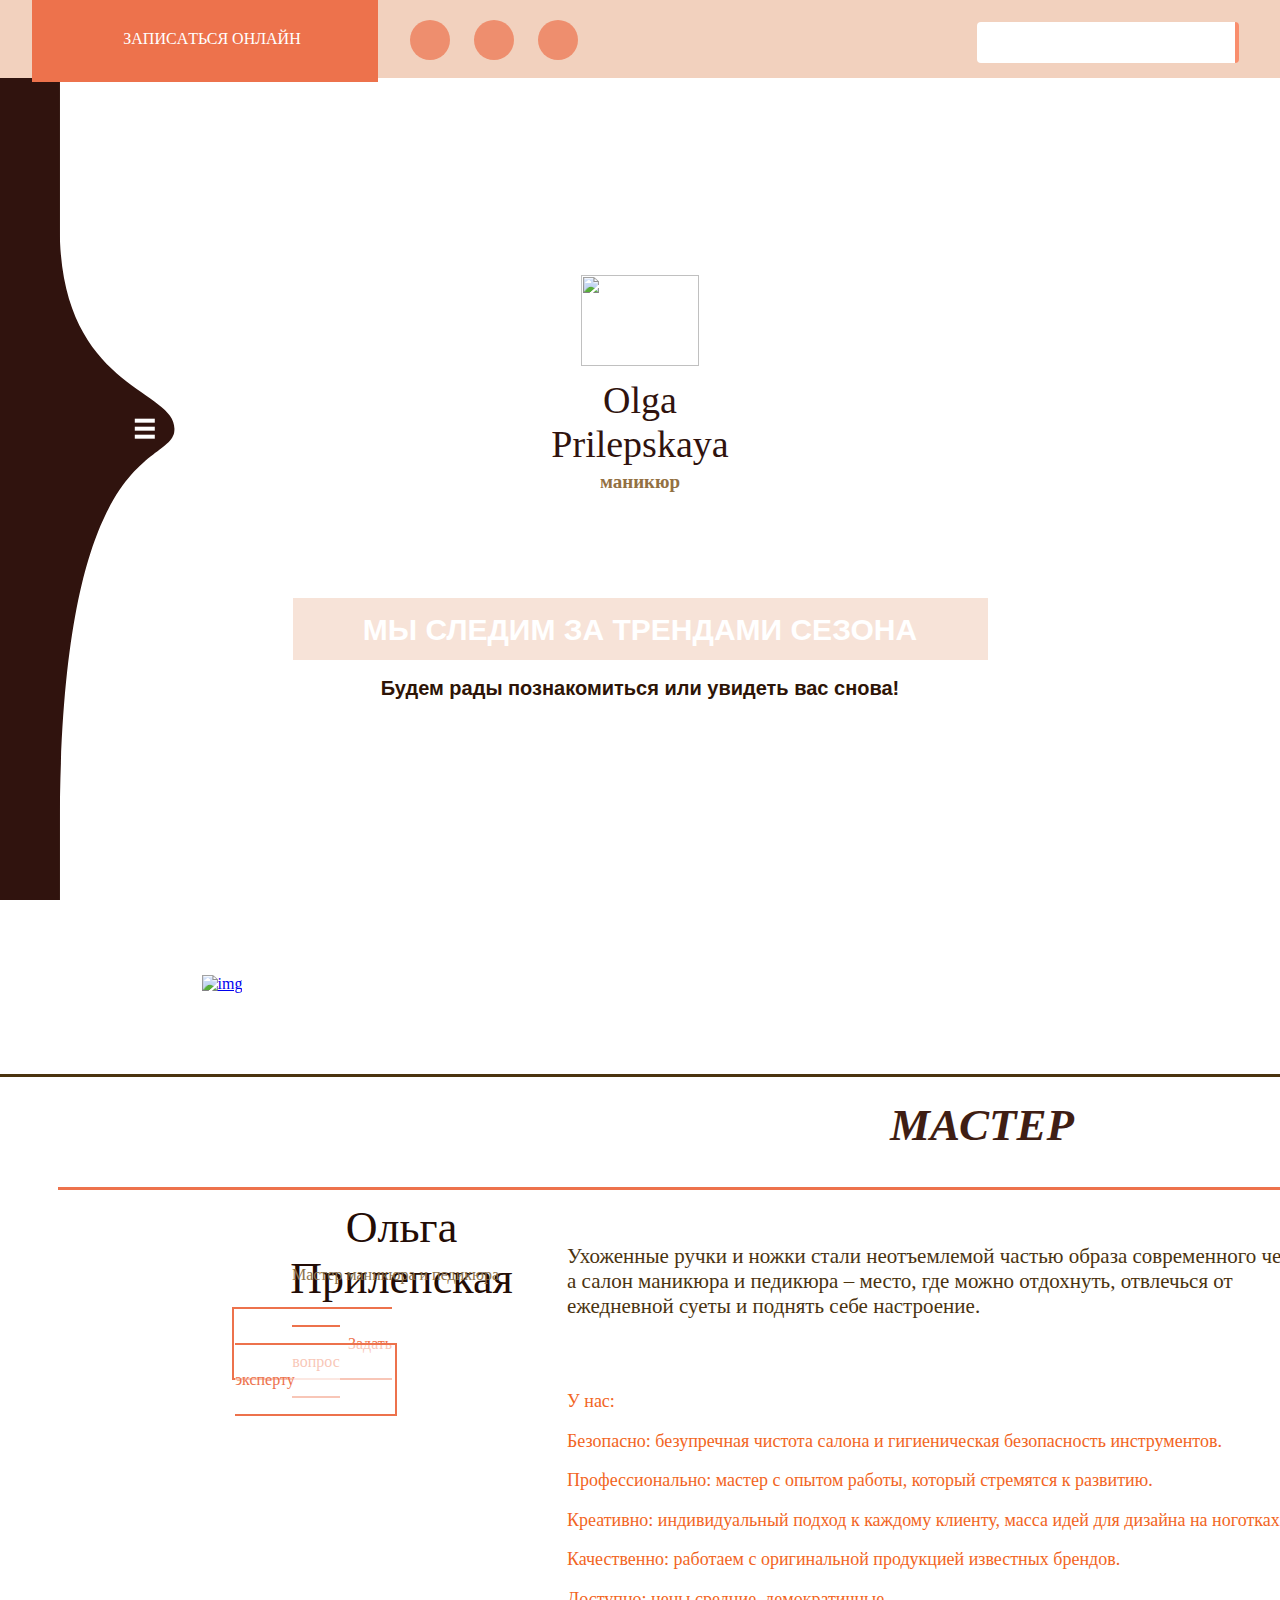
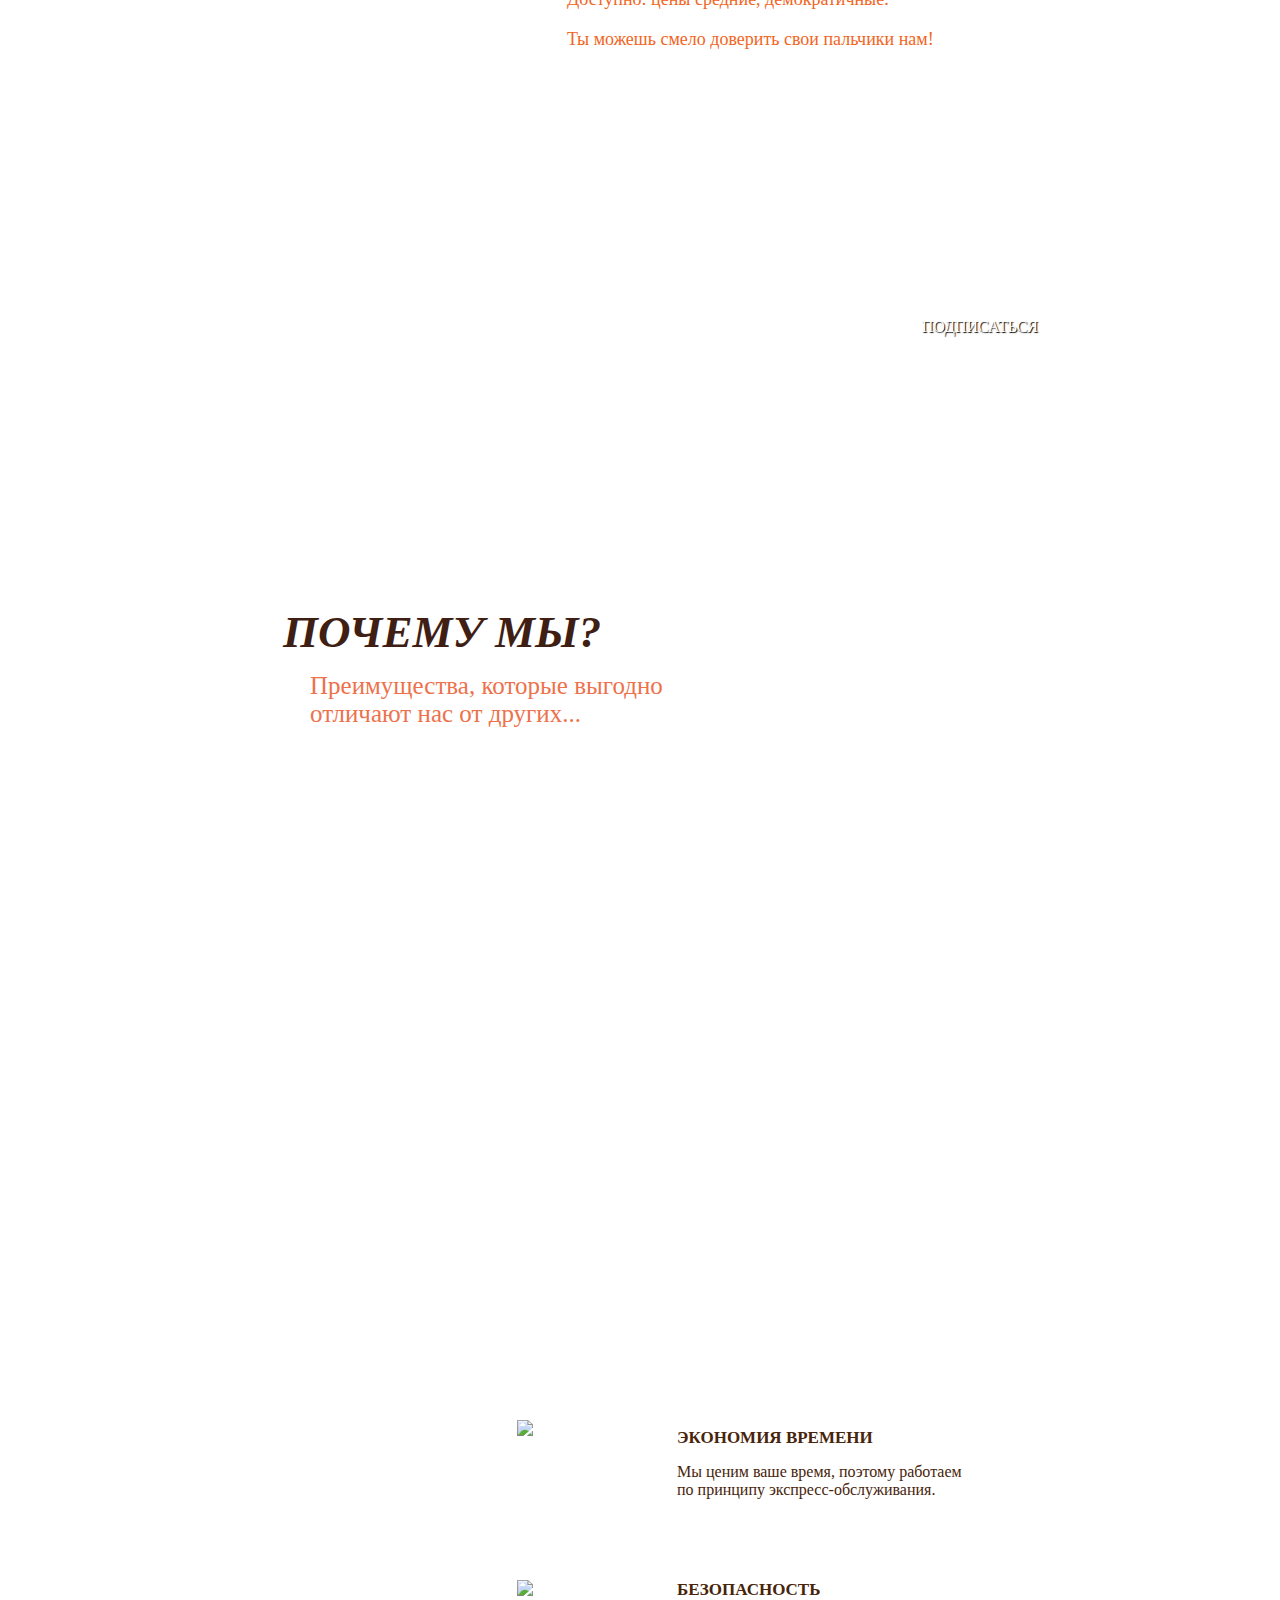
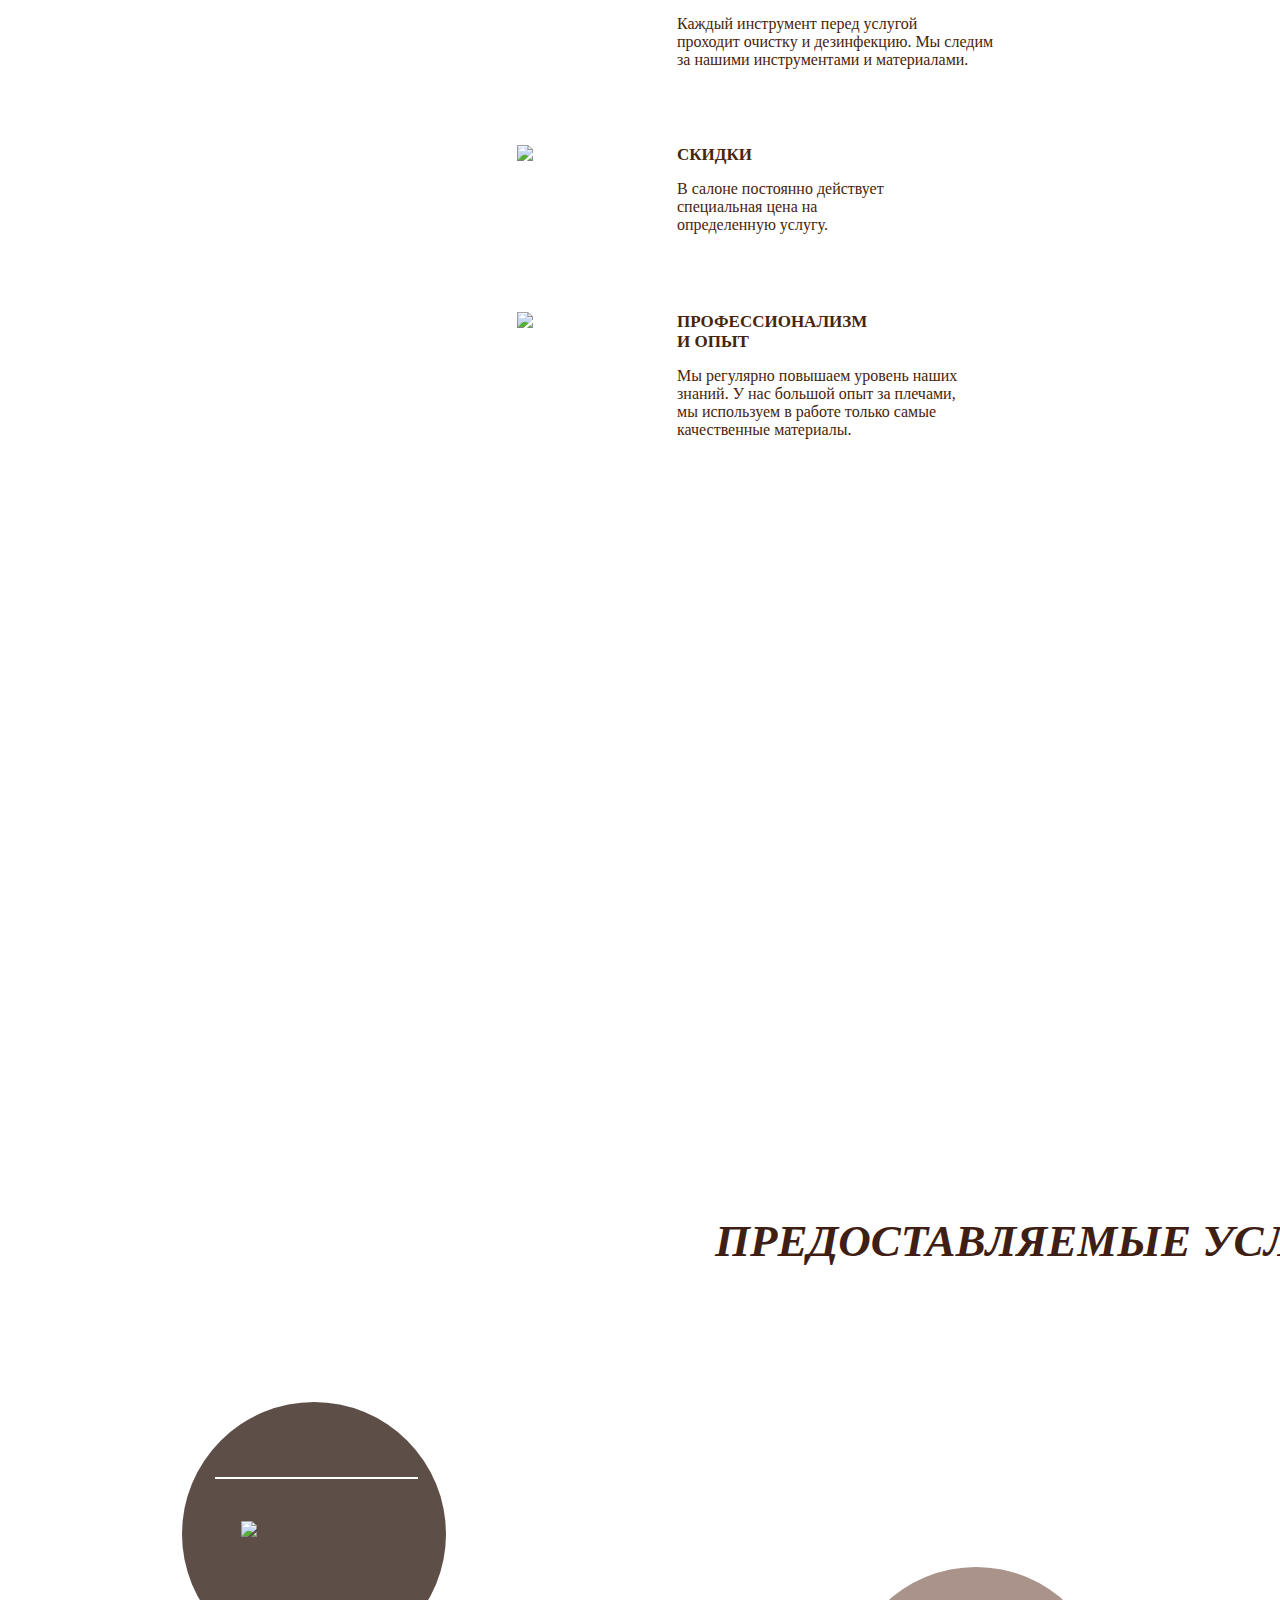
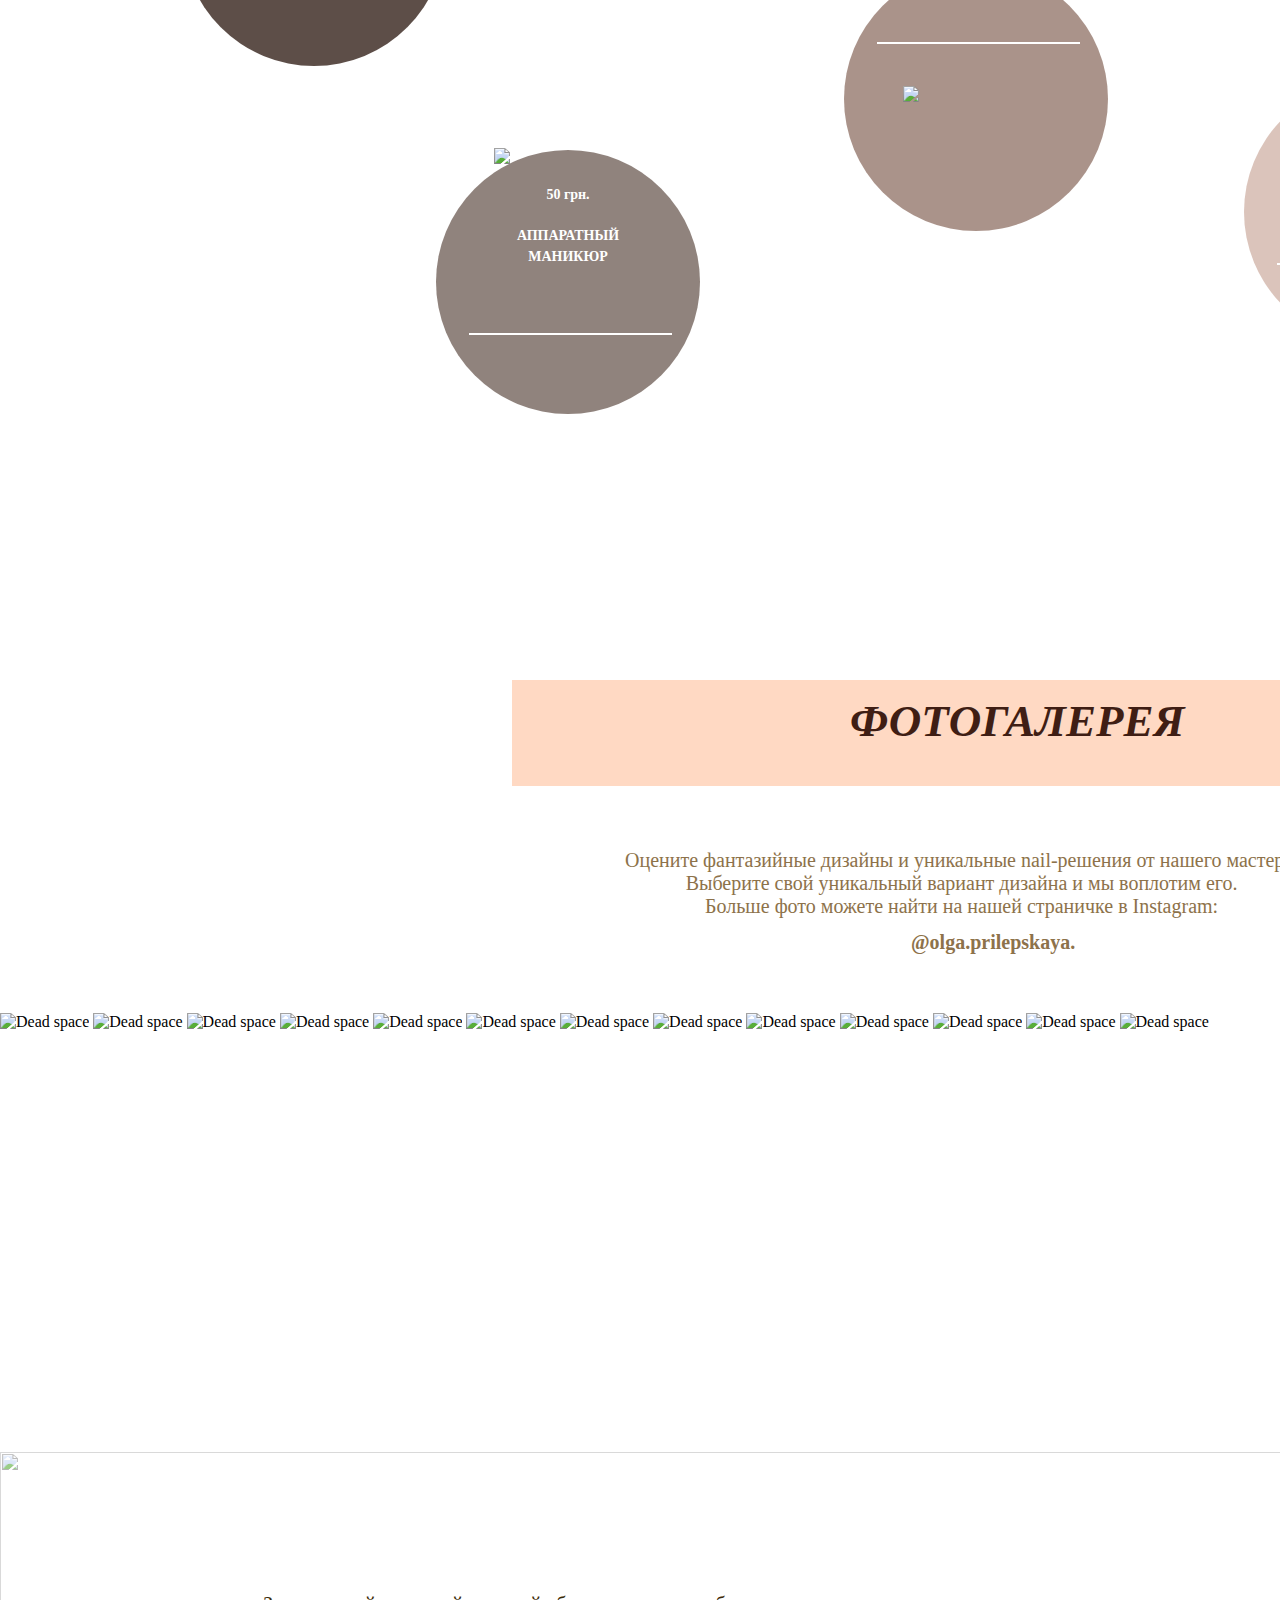
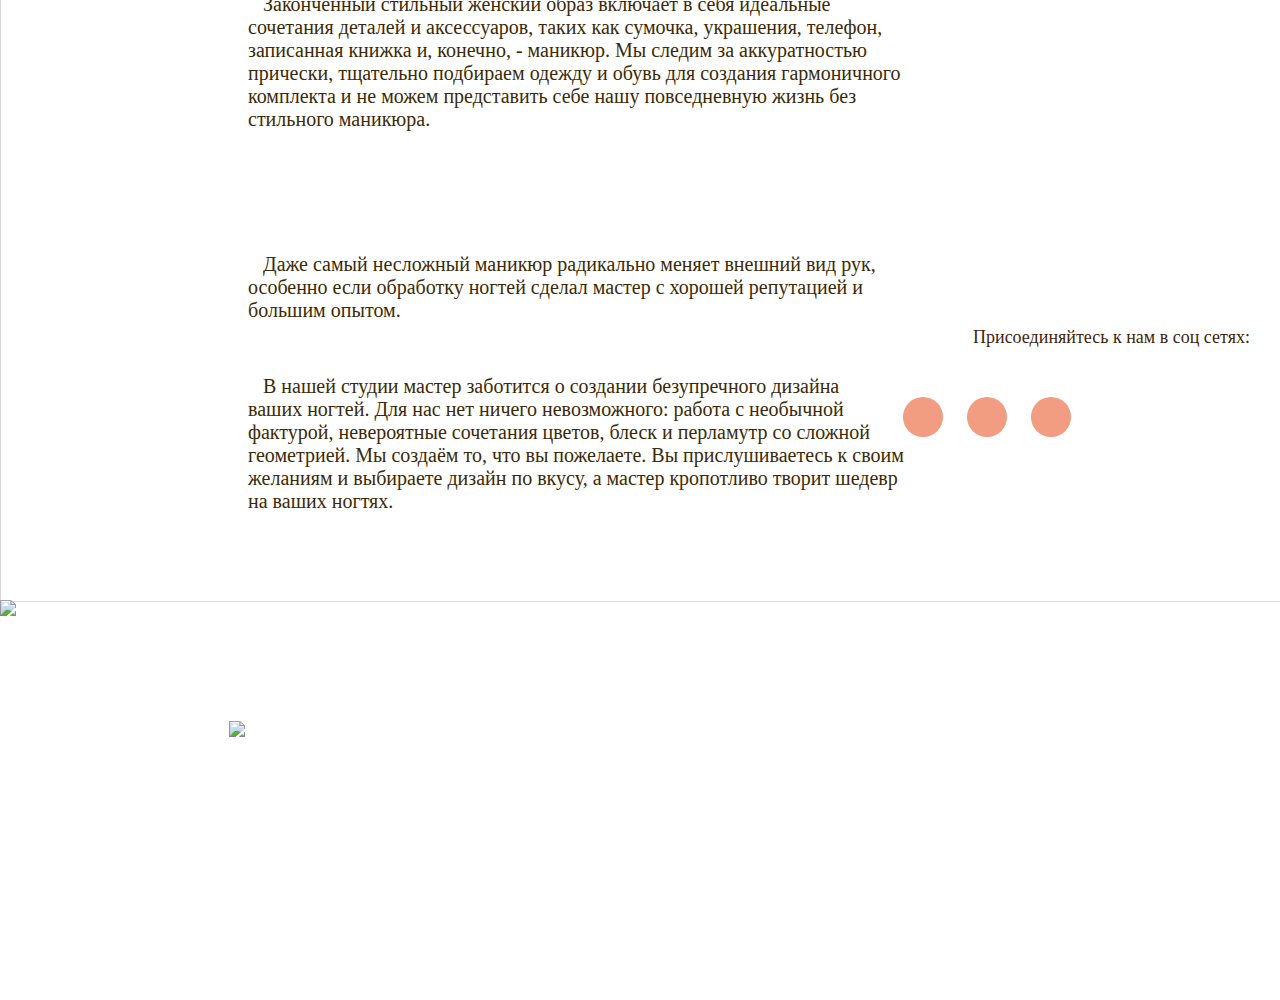
==== commit aa28c948: "v001 done" ====
--- a/index.html
+++ b/index.html
@@ -204,7 +204,7 @@
                                 Желаемая дата*
                             </h3>
                             <div style=" position: absolute;top: 120px; right:549px;">
-                                <input id="calendar" name="calendar" type="date" value="2012-06-01"/>
+                                <input id="calendar" name="calendar" type="date"/>
                             </div>
                             <h3 style="margin-top: 165px;">
                                 Мастер:
@@ -219,9 +219,9 @@
                             <h3 style="margin-top: 235px;">
                                 Желаемое время*
                             </h3>
-                            <div style="position: absolute;top: 260px; right:549px;">
+                            <div id="time-select" style="position: absolute;top: 260px; right:549px;">
                                 <span class="wpcf7-form-control-wrap menu-361">
-                                    <select id="time-select" aria-invalid="false" class="wpcf7-form-control wpcf7-select contact-menu" disabled="" id="id-contact-menu-361" name="menu-361">
+                                    <select aria-invalid="false" class="wpcf7-form-control wpcf7-select contact-menu" disabled="" id="id-contact-menu-361" name="menu-361">
                                         <option disabled="" selected="" value="">
                                             Выбор времени
                                         </option>
@@ -237,10 +237,9 @@
                                 </div>
                             </div>
                             <div class="blocks5">
-                                <textarea name="comment" placeholder="Ваш комментарий" rows="3">
-                                </textarea>
+                                <textarea id="comment" name="comment" placeholder="Ваш комментарий" rows="3"></textarea>
                             </div>
-                            <input name="action" type="hidden" value="create-order"/>
+                            <!-- <input name="action" type="hidden" value="create-order"/> -->
                             <div class="kn4">
                                 <button disabled class="btn" type="submit">
                                     Отправить
